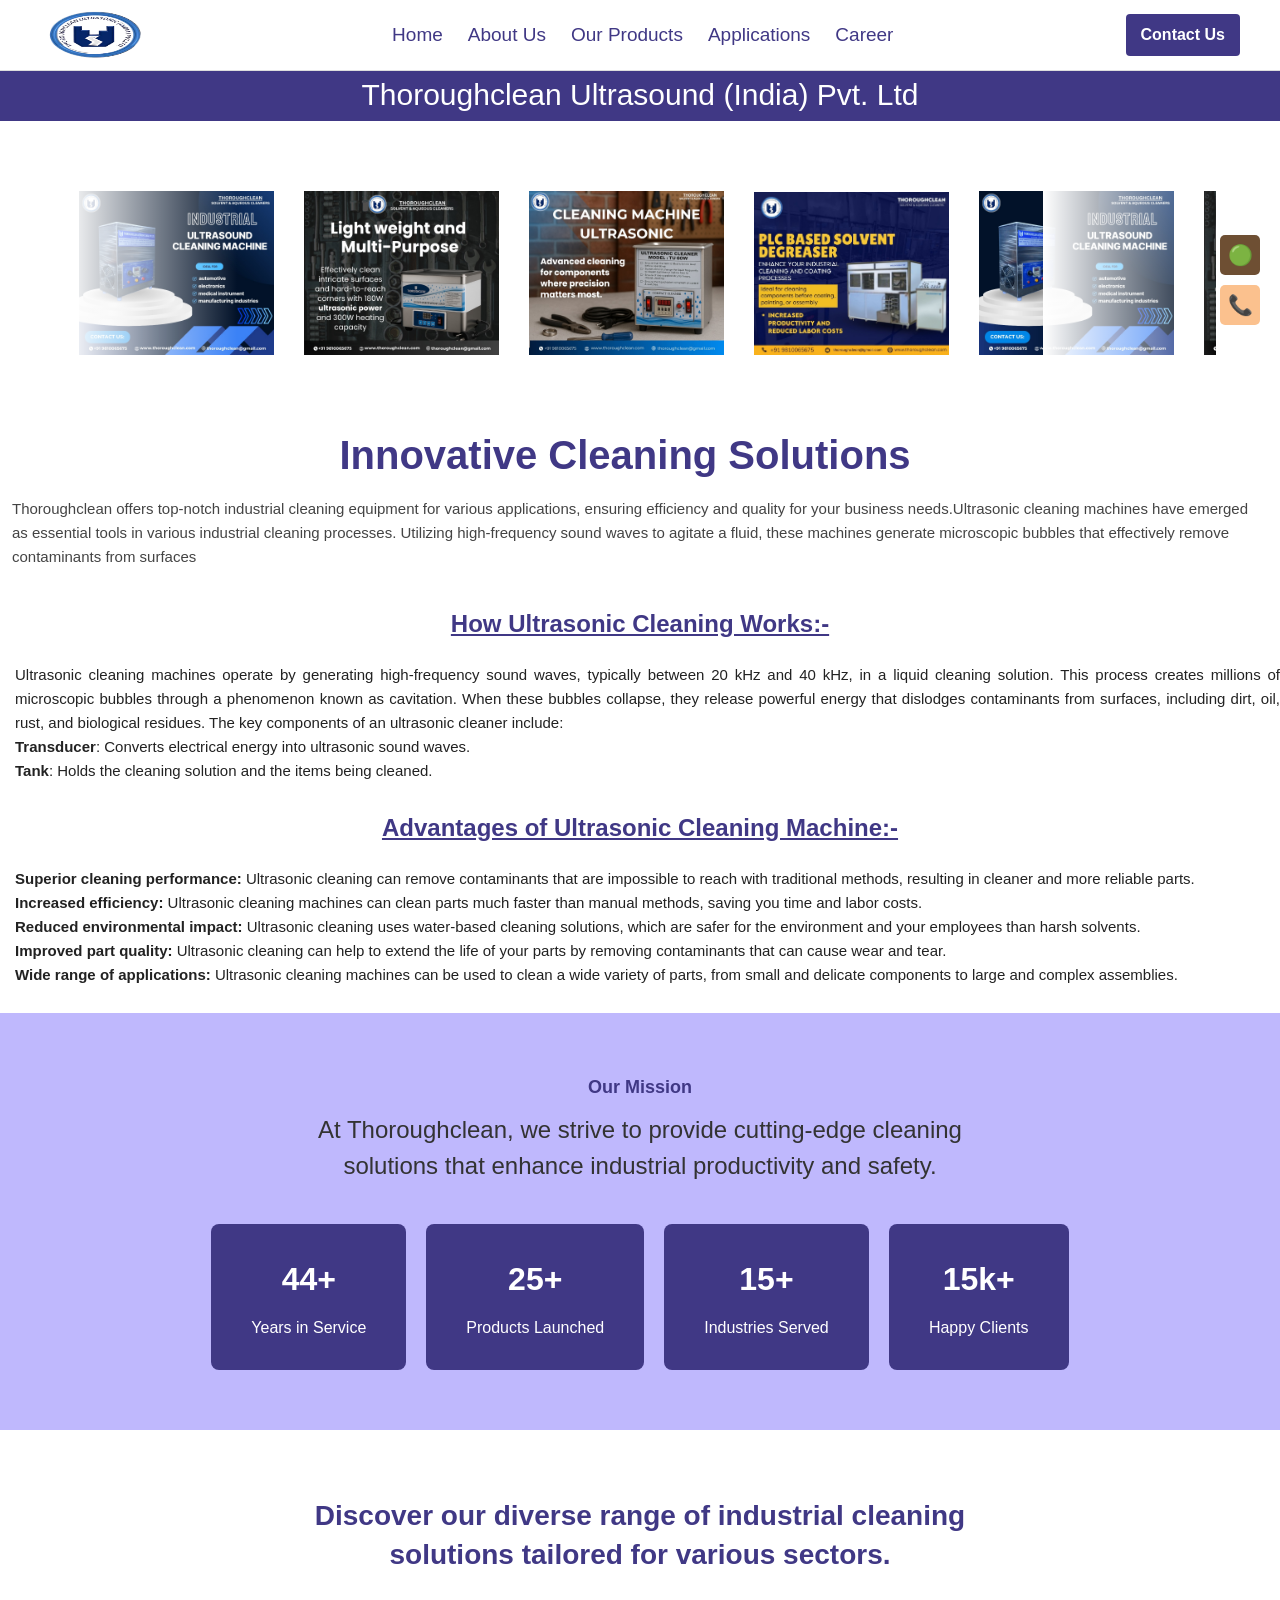
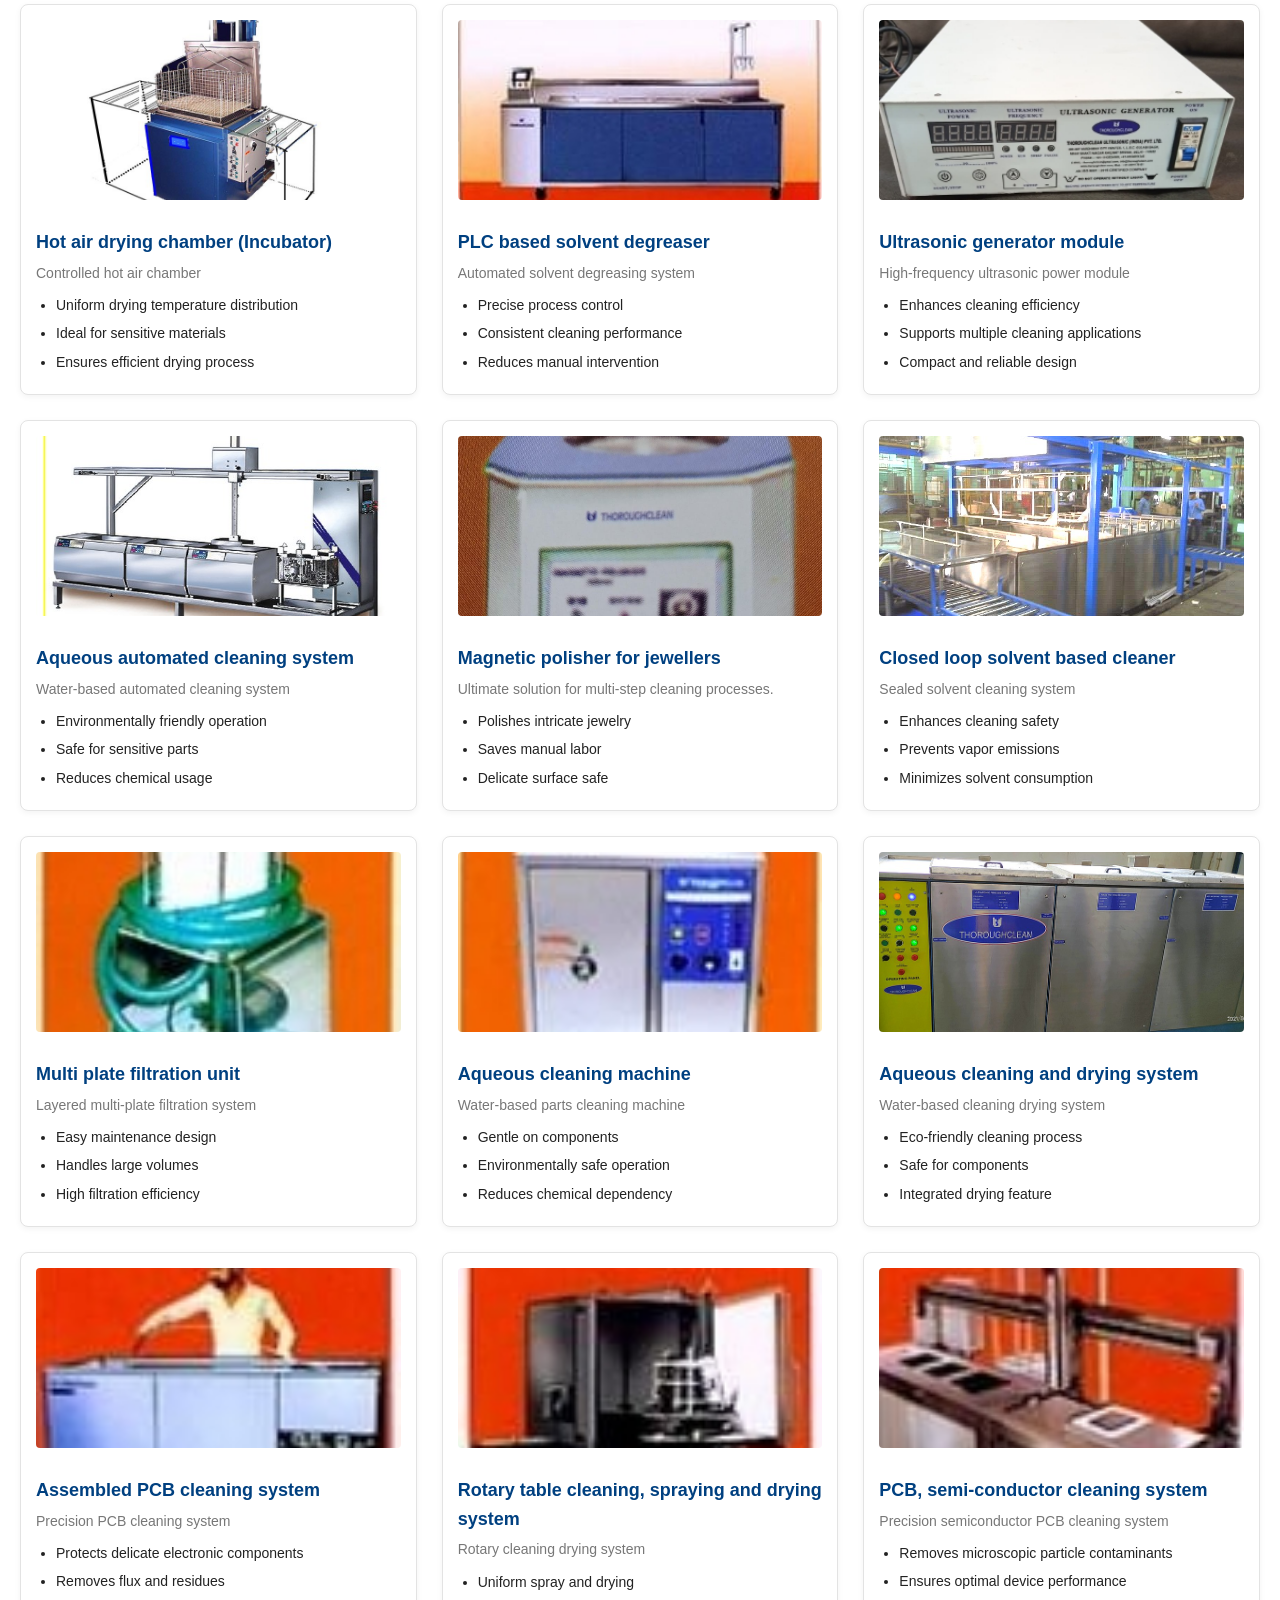
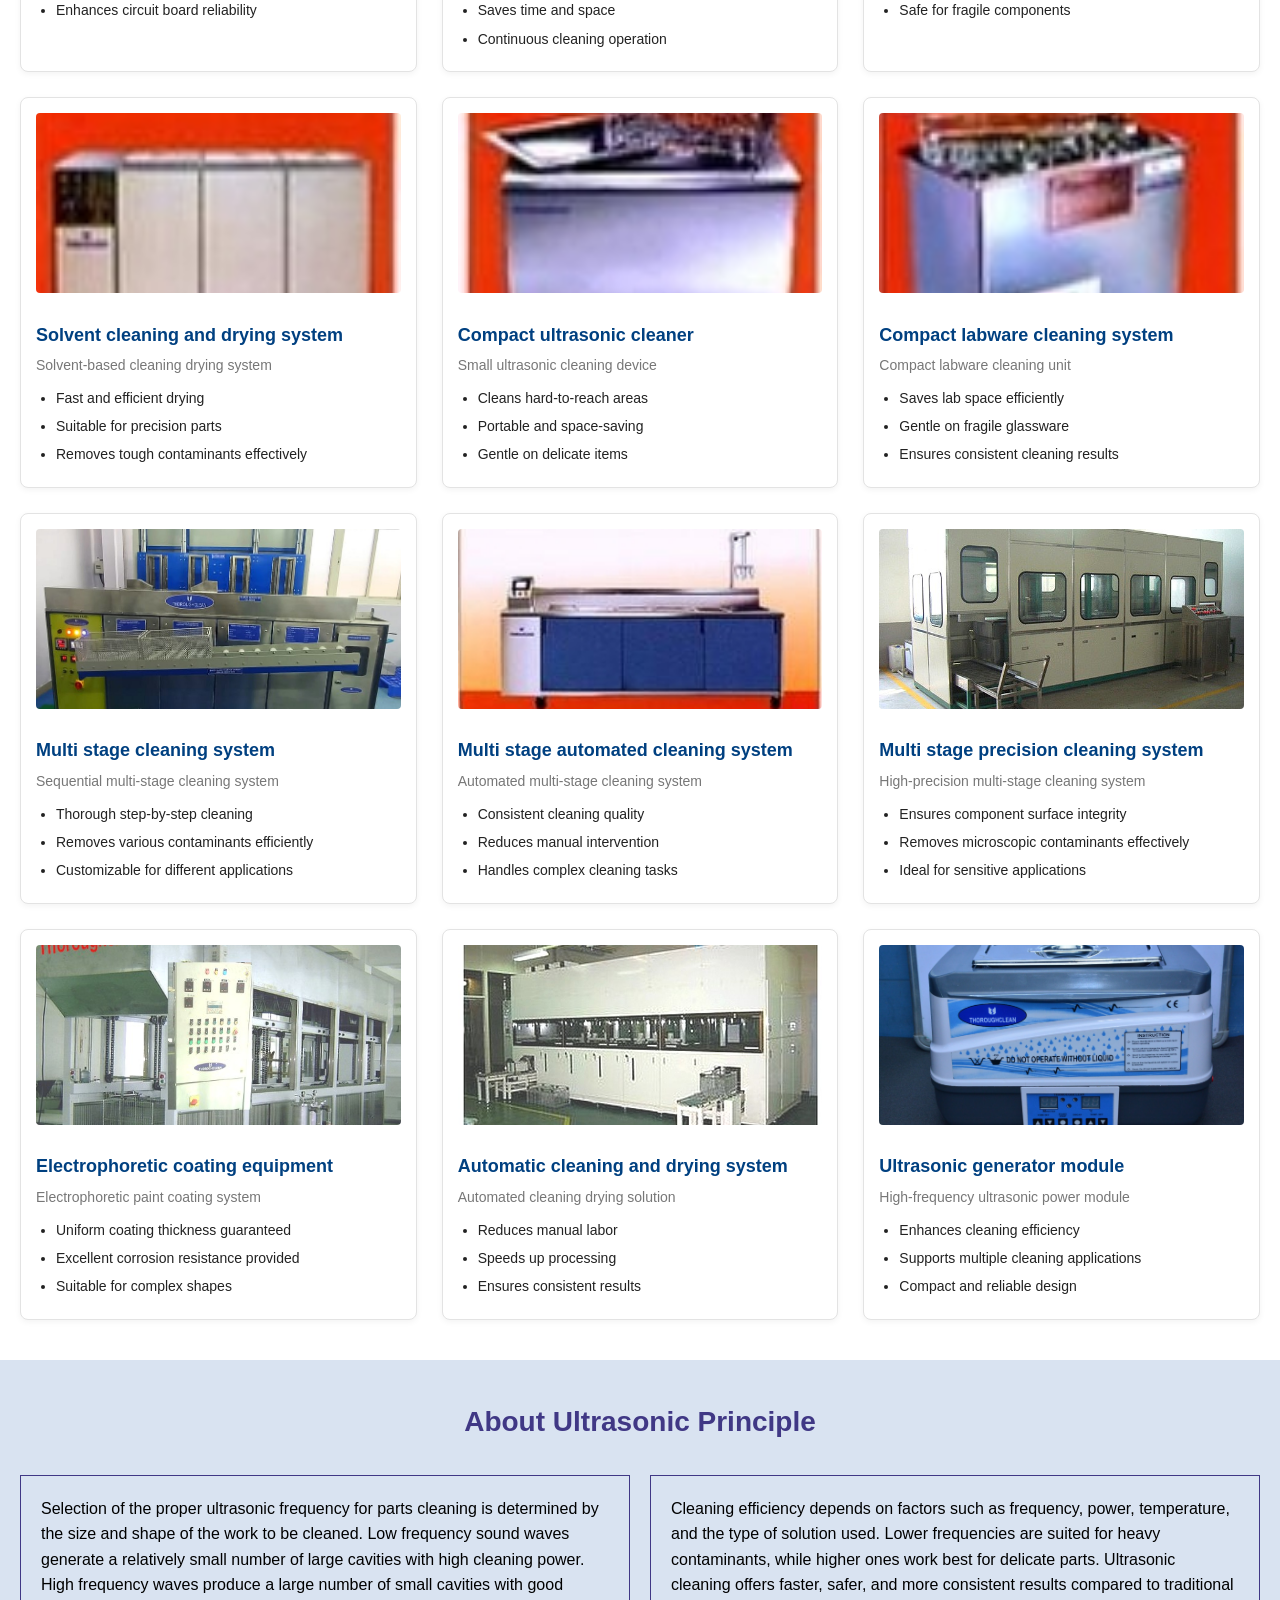
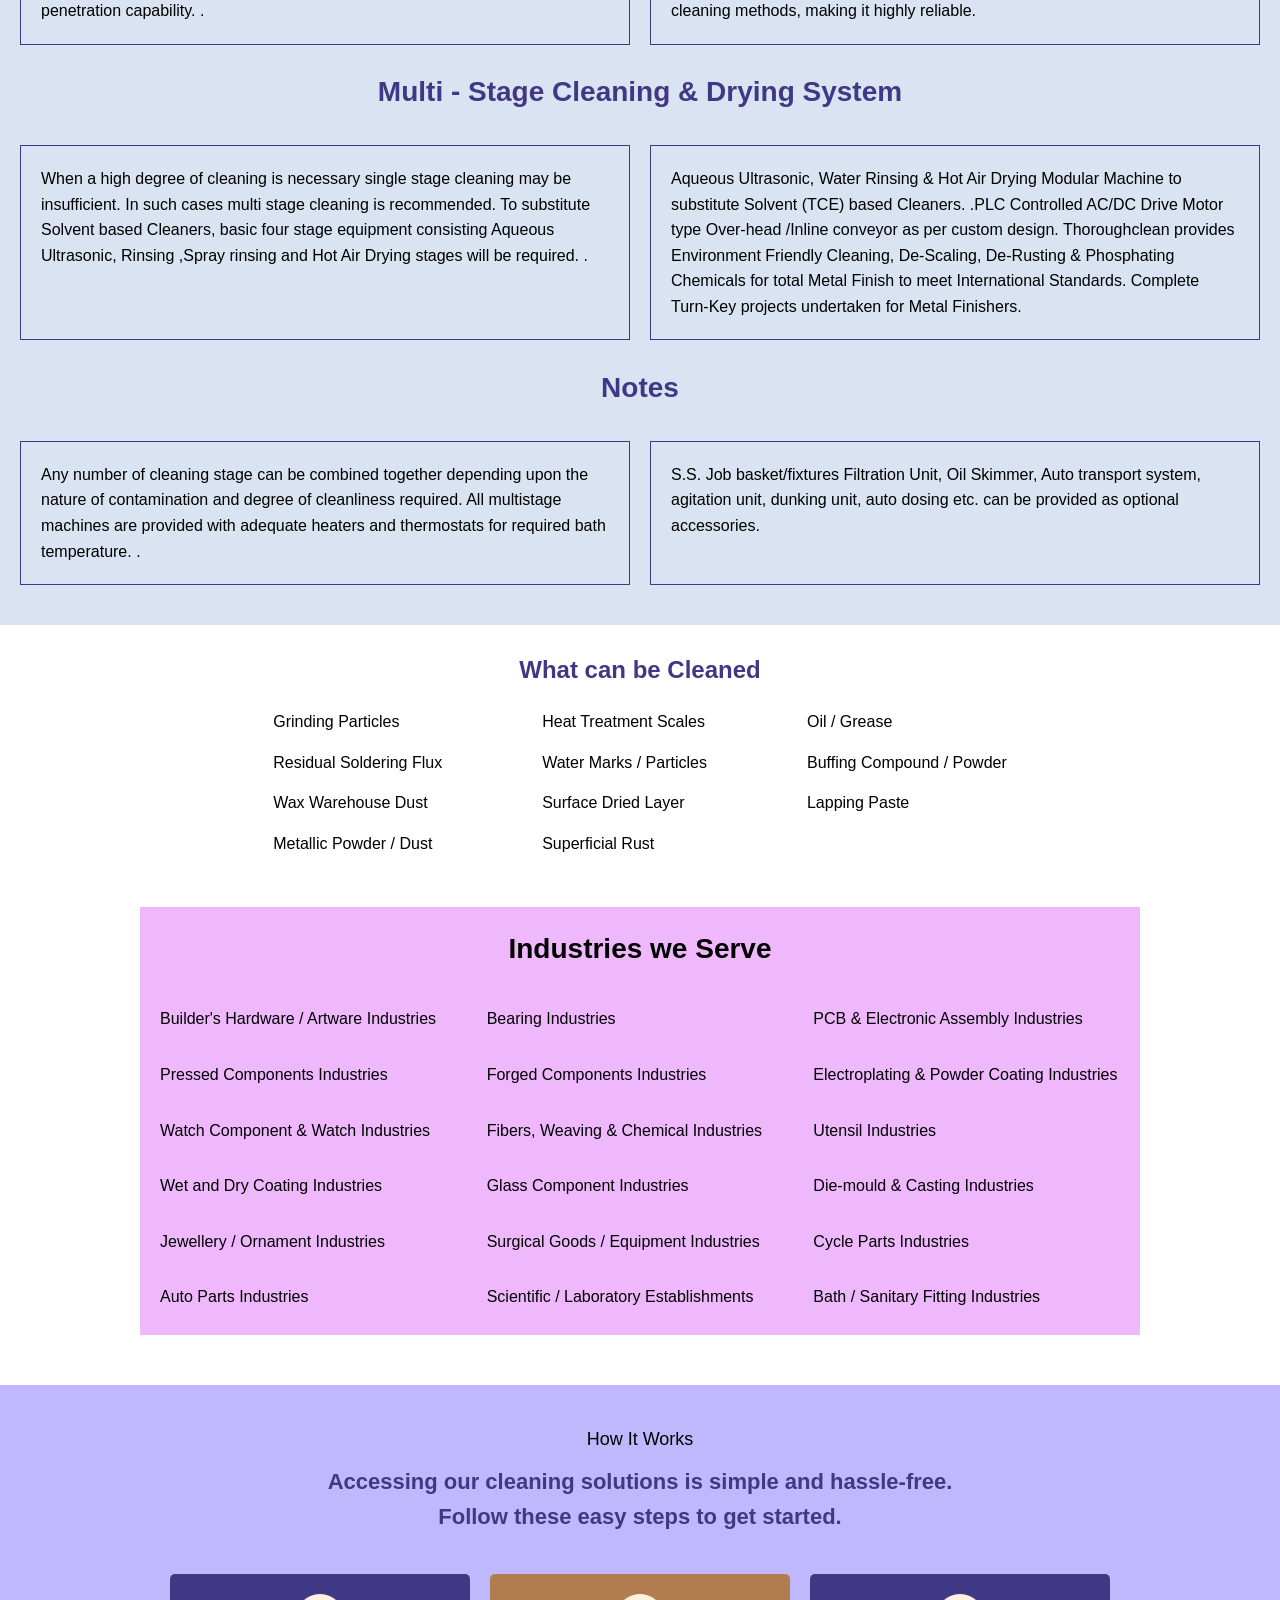
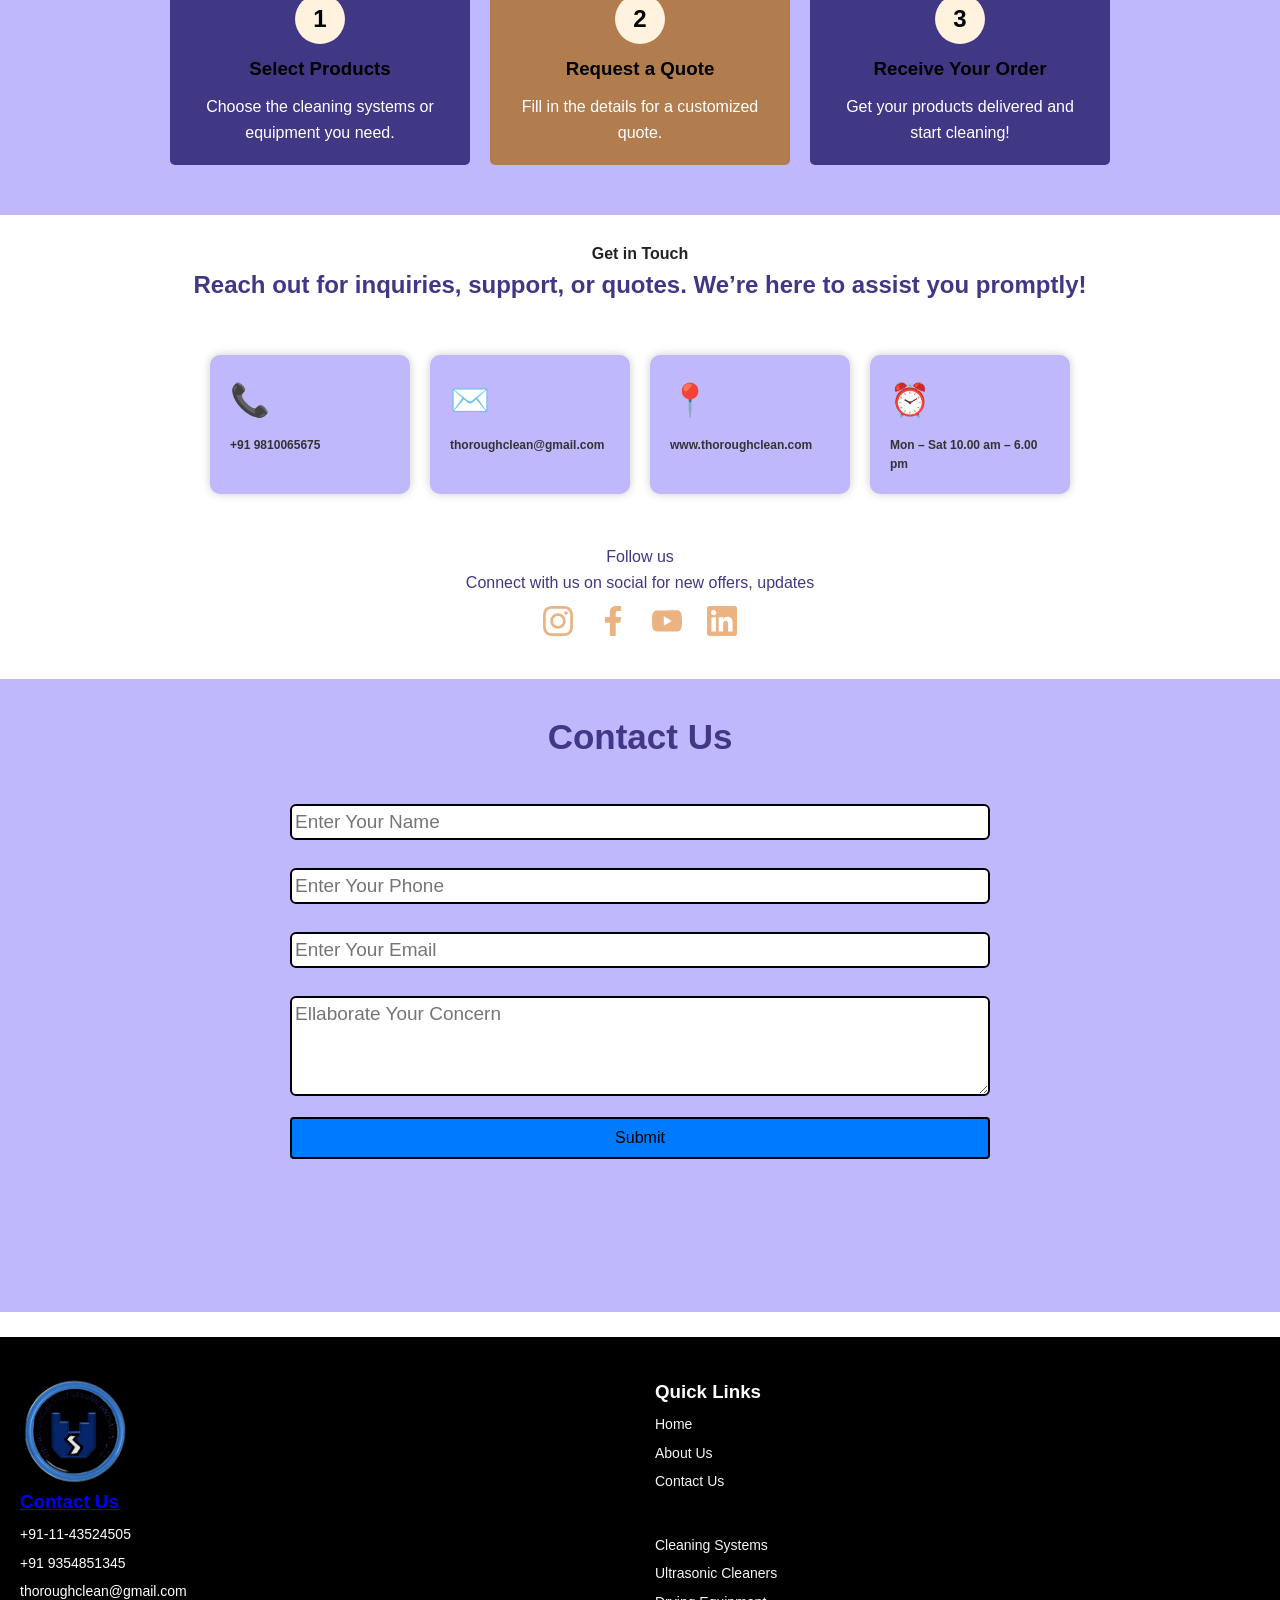
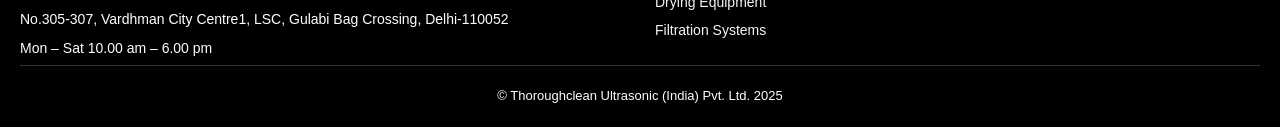
==== home.html @ 270944e0 "Add files via upload added new file" ====
<!DOCTYPE html>
<html lang="en">
<head>
  <meta charset="UTF-8">
  <meta name="viewport" content="width=device-width, initial-scale=1.0">
  <title>Thoroughclean Solutions</title>
  <link rel="stylesheet" href="style.css">
</head>
<body>


  <!-- Main Navigation -->
  <nav class="navbar">
    <div class="logo">
      <img src="iii.png"  alt="thoroughclean Logo"> <!-- Replace with actual logo path -->
     
    </div>
    
    
<ul class="nav-links">
  <li><a href="#"><a href="home.html">Home</a></a></li>
  <li><a href="#"><a href="about.html">About Us</a></a></li>
  <li><a href="#"><a href="product.html">Our Products</a></a></li>

  <li><a href="#"><a href="application.html">Applications</a></a></li>
  <li><a href="#"><a href="Careerr.html">Career</a></a></li>

</ul>

<a href="contact.html" class="contact-btn">Contact Us</a>
<div class="menu-toggle" id="menu-toggle">&#9776;</div>
</nav>


   <div class="firstHalf">
            <p class="text-big"><font-color="white">Thoroughclean Ultrasound (India) Pvt. Ltd</font-color></p>
            </div>
            <br>
            <br>
  <section class="hero">
    
    <div class="slider">
      <div class="slide-track">
        <div class="slide">
          <img src="post.jpeg">
        </div>
        <div class="slide">
          <img src="po.jpeg">
        </div>
        <div class="slide">
          <img src="poi.jpeg">
        </div>
        <div class="slide">
          <img src="sa.jpeg">
        </div>
         <div class="slide">
          <img src="post.jpeg">
        </div>
        <div class="slide">
          <img src="po.jpeg">
        </div>
        <div class="slide">
          <img src="poi.jpeg">
        </div>
        <div class="slide">
          <img src="sa.jpeg">
        </div>
         <div class="slide">
          <img src="post.jpeg">
        </div>
        <div class="slide">
          <img src="po.jpeg">
        </div>
        <div class="slide">
          <img src="poi.jpeg">
        </div>
        <div class="slide">
          <img src="sa.jpeg">
        </div>
         <div class="slide">
          <img src="post.jpeg">
        </div>
        <div class="slide">
          <img src="po.jpeg">
        </div>
        <div class="slide">
          <img src="poi.jpeg">
        </div>
        <div class="slide">
          <img src="sa.jpeg">
        </div>
        <div class="slide">
          <img src="post.jpeg">
        </div>
        <div class="slide">
          <img src="po.jpeg">
        </div>
        <div class="slide">
          <img src="poi.jpeg">
        </div>
        <div class="slide">
          <img src="sa.jpeg">
        </div>
      </div>
       <div class="slide">
          <img src="post.jpeg">
        </div>
        <div class="slide">
          <img src="po.jpeg">
        </div>
        <div class="slide">
          <img src="poi.jpeg">
        </div>
        <div class="slide">
          <img src="sa.jpeg">
        </div>

      
    </div>  
  
  
   
  </section>
  
 <div class="hero-text">
      <h1>Innovative Cleaning Solutions</h1>
      <p>
        Thoroughclean offers top-notch industrial cleaning equipment for various
        applications, ensuring efficiency and quality for your business needs.Ultrasonic cleaning machines have emerged as essential tools in various industrial cleaning processes. Utilizing high-frequency sound waves to agitate a fluid, these machines generate microscopic bubbles that effectively remove contaminants from surfaces
      </p>
    </div>
    
  <section class="background firstSection">
        <div class="box-main">
           
             
             <div class ="thirdHalf">
              <br>
                <h2 class="as"><U>How Ultrasonic Cleaning Works:-</U></h2>
                
                <p>Ultrasonic cleaning machines operate by generating high-frequency sound waves, typically between 20 kHz and 40 kHz, in a liquid cleaning solution. This process creates millions of microscopic bubbles through a phenomenon known as cavitation. When these bubbles collapse, they release powerful energy that dislodges contaminants from surfaces, including dirt, oil, rust, and biological residues. The key components of an ultrasonic cleaner include:
                    <br>
                <B>Transducer</B>: Converts electrical energy into ultrasonic sound waves.
                <br>
                <B>Tank</B>: Holds the cleaning solution and the items being cleaned.</p>
                <br>
                <h2 class="as"><U>Advantages of Ultrasonic Cleaning Machine:-</U></h2>
                
                <p><B>Superior cleaning performance:</B> Ultrasonic cleaning can remove contaminants that are impossible to reach with traditional methods, resulting in cleaner and more reliable parts.
                   <br>
<B>Increased efficiency:</B> Ultrasonic cleaning machines can clean parts much faster than manual methods, saving you time and labor costs.
<br>
<B>Reduced environmental impact:</B> Ultrasonic cleaning uses water-based cleaning solutions, which are safer for the environment and your employees than harsh solvents.
<br>
<B>Improved part quality:</B> Ultrasonic cleaning can help to extend the life of your parts by removing contaminants that can cause wear and tear.
<br>
<B>Wide range of applications:</B> Ultrasonic cleaning machines can be used to clean a wide variety of parts, from small and delicate components to large and complex assemblies.</p>
<br>
             </div>
        </div>
        
        <section class="mission-section">
        <h3 class="mission-title">Our Mission</h3>
        <p class="mission-text">
            At Thoroughclean, we strive to provide cutting-edge cleaning solutions that enhance industrial productivity and safety.
        </p>
        <div class="stats-container">
            <div class="stat-box">
                <h2 class="ad">44+</h2>
                <p>Years in Service</p>
            </div>
            <div class="stat-box">
                <h2 class="ad">25+</h2>
                <p>Products Launched</p>
            </div>
            <div class="stat-box">
                <h2 class="ad">15+</h2>
                <p>Industries Served</p>
            </div>
            <div class="stat-box">
                <h2 class="ad">15k+</h2>
                <p>Happy Clients</p>
            </div>
        </div>
    </section>
    <br>
        <section class="offerings">
    
    <h2>Discover our diverse range of industrial cleaning<br>solutions tailored for various sectors.</h2>

    <div class="grid">
      <!-- Each card -->
      <div class="card">
        <img src="mn.jpeg" alt="Hot air drying chamber">
        <h3>Hot air drying chamber (Incubator)</h3>
        <p>Controlled hot air chamber</p>
        <ul>
          <li>Uniform drying temperature distribution</li>
          <li>Ideal for sensitive materials</li>
          <li>Ensures efficient drying process</li>
        </ul>
      </div>

      <!-- Repeat for each card (You can duplicate this card structure and just change content) -->

      <div class="card">
        <img src="plcc.jpeg" alt="PLC based solvent degreaser">
        <h3>PLC based solvent degreaser</h3>
        <p>Automated solvent degreasing system</p>
        <ul>
          <li>Precise process control</li>
          <li>Consistent cleaning performance</li>
          <li>Reduces manual intervention</li>
        </ul>
      </div>
      <div class="card">
        <img src="genn.jpeg" alt="Hot air drying chamber">
        <h3>Ultrasonic generator module</h3>
        <p>High-frequency ultrasonic power module</p>
        <ul>
          <li>Enhances cleaning efficiency</li>
          <li>Supports multiple cleaning applications</li>
          <li>Compact and reliable design</li>
        </ul>
      </div>
      <div class="card">
        <img src="s.jpeg" alt="Hot air drying chamber">
        <h3>Aqueous automated cleaning system</h3>
        <p>Water-based automated cleaning system</p>
        <ul>
          <li>Environmentally friendly operation</li>
          <li>Safe for sensitive parts</li>
          <li>Reduces chemical usage</li>
        </ul>
      </div>
      <div class="card">
        <img src="jew.jpeg" alt="Hot air drying chamber">
        <h3>Magnetic polisher for jewellers</h3>
        <p>Ultimate solution for multi-step cleaning processes.</p>
        <ul>
          <li>Polishes intricate jewelry</li>
          <li>Saves manual labor</li>
          <li>Delicate surface safe</li>
        </ul>
      </div>
      
      <div class="card">
        <img src="e.jpeg" alt="Hot air drying chamber">
        <h3>Closed loop solvent based cleaner</h3>
        <p>Sealed solvent cleaning system</p>
        <ul>
          <li>Enhances cleaning safety</li>
          <li>Prevents vapor emissions</li>
          <li>Minimizes solvent consumption</li>
        </ul>
      </div>
      <div class="card">
        <img src="multi.jpeg" alt="Hot air drying chamber">
        <h3>Multi plate filtration unit</h3>
        <p>Layered multi-plate filtration system</p>
        <ul>
          <li>Easy maintenance design</li>
          <li>Handles large volumes</li>
          <li>High filtration efficiency</li>
        </ul>
      </div>
      <div class="card">
        <img src="aqeous.jpeg" alt="Hot air drying chamber">
        <h3>Aqueous cleaning machine</h3>
        <p>Water-based parts cleaning machine</p>
        <ul>
          <li>Gentle on components</li>
          <li>Environmentally safe operation</li>
          <li>Reduces chemical dependency</li>
        </ul>
      </div>
      <div class="card">
        <img src="x.jpeg" alt="Hot air drying chamber">
        <h3>Aqueous cleaning and drying system</h3>
        <p>Water-based cleaning drying system</p>
        <ul>
          <li>Eco-friendly cleaning process</li>
          <li>Safe for components</li>
          <li>Integrated drying feature</li>
        </ul>
      </div>
      <div class="card">
        <img src="asse.jpeg" alt="Hot air drying chamber">
        <h3>Assembled PCB cleaning system</h3>
        <p>Precision PCB cleaning system</p>
        <ul>
          <li>Protects delicate electronic components</li>
          <li>Removes flux and residues</li>
          <li>Enhances circuit board reliability</li>
        </ul>
      </div>
      <div class="card">
        <img src="rotary.jpeg" alt="Hot air drying chamber">
        <h3>Rotary table cleaning, spraying and drying system</h3>
        <p>Rotary cleaning drying system</p>
        <ul>
          <li>Uniform spray and drying</li>
          <li>Saves time and space</li>
          <li>Continuous cleaning operation</li>
        </ul>
      </div>
      <div class="card">
        <img src="pcbb.jpeg" alt="Hot air drying chamber">
        <h3>PCB, semi-conductor cleaning system</h3>
        <p>Precision semiconductor PCB cleaning system</p>
        <ul>
          <li>Removes microscopic particle contaminants</li>
          <li>Ensures optimal device performance</li>
          <li>Safe for fragile components</li>
        </ul>
      </div>
      <div class="card">
        <img src="solvent.jpeg" alt="Hot air drying chamber">
        <h3>Solvent cleaning and drying system</h3>
        <p>Solvent-based cleaning drying system</p>
        <ul>
          <li>Fast and efficient drying</li>
          <li>Suitable for precision parts</li>
          <li>Removes tough contaminants effectively</li>
        </ul>
      </div>
       <div class="card">
        <img src="com.jpeg" alt="Hot air drying chamber">
        <h3>Compact ultrasonic cleaner</h3>
        <p>Small ultrasonic cleaning device</p>
        <ul>
          <li>Cleans hard-to-reach areas</li>
          <li>Portable and space-saving</li>
          <li>Gentle on delicate items</li>
        </ul>
      </div>
      <div class="card">
        <img src="lab.jpeg" alt="Hot air drying chamber">
        <h3>Compact labware cleaning system</h3>
        <p>Compact labware cleaning unit</p>
        <ul>
          <li>Saves lab space efficiently</li>
          <li>Gentle on fragile glassware</li>
          <li>Ensures consistent cleaning results</li>
        </ul>
      </div>
      <div class="card">
        <img src="mk.jpeg" alt="Hot air drying chamber">
        <h3>Multi stage cleaning system</h3>
        <p>Sequential multi-stage cleaning system</p>
        <ul>
          <li>Thorough step-by-step cleaning</li>
          <li>Removes various contaminants efficiently</li>
          <li>Customizable for different applications</li>
        </ul>
      </div>
      <div class="card">
        <img src="plcc.jpeg" alt="Hot air drying chamber">
        <h3>Multi stage automated cleaning system</h3>
        <p>Automated multi-stage cleaning system</p>
        <ul>
          <li>Consistent cleaning quality</li>
          <li>Reduces manual intervention</li>
          <li>Handles complex cleaning tasks</li>
        </ul>
      </div>
      <div class="card">
        <img src="1.jpeg" alt="Hot air drying chamber">
        <h3>Multi stage precision cleaning system</h3>
        <p>High-precision multi-stage cleaning system</p>
        <ul>
          <li>Ensures component surface integrity</li>
          <li>Removes microscopic contaminants effectively</li>
          <li>Ideal for sensitive applications</li>
        </ul>
      </div>
      <div class="card">
        <img src="2.jpeg" alt="Hot air drying chamber">
        <h3>Electrophoretic coating equipment</h3>
        <p>Electrophoretic paint coating system</p>
        <ul>
          <li>Uniform coating thickness guaranteed</li>
          <li>Excellent corrosion resistance provided</li>
          <li>Suitable for complex shapes</li>
        </ul>
      </div>
      <div class="card">
        <img src="3.jpeg" alt="Hot air drying chamber">
        <h3>Automatic cleaning and drying system</h3>
        <p>Automated cleaning drying solution</p>
        <ul>
          <li>Reduces manual labor</li>
          <li>Speeds up processing</li>
          <li>Ensures consistent results</li>
        </ul>
      </div>
       <div class="card">
        <img src="ert.jpeg" alt="Hot air drying chamber">
        <h3>Ultrasonic generator module</h3>
        <p>High-frequency ultrasonic power module</p>
        <ul>
          <li>Enhances cleaning efficiency</li>
          <li>Supports multiple cleaning applications</li>
          <li>Compact and reliable design</li>
        </ul>
      </div>
      <!-- Continue adding cards here for each item as shown in your image -->
      <!-- You can also use loops with frameworks like React, Vue, or use templating in Django or PHP -->

    </div>
  </section>
  
   <section class="content">
    <h1>About Ultrasonic Principle</h1>
    <div class="content-boxes">
      <div class="box">
        <p>Selection of the proper ultrasonic frequency for parts cleaning is determined by the size and shape of the work to be cleaned. Low frequency sound waves generate a relatively small number of large cavities with high cleaning power. High frequency waves produce a large number of small cavities with good penetration capability.
 
.</p>
      </div>
      <div class="box">
        <p>Cleaning efficiency depends on factors such as frequency, power, temperature, and the type of solution used. Lower frequencies are suited for heavy contaminants, while higher ones work best for delicate parts. Ultrasonic cleaning offers faster, safer, and more consistent results compared to traditional cleaning methods, making it highly reliable.</p>
      </div>
    </div>
    <br>
    
    <h1>Multi - Stage Cleaning & Drying System</h1>
    <div class="content-boxes">
      <div class="box">
        <p>When a high degree of cleaning is necessary single stage cleaning may be insufficient. In such cases multi stage cleaning is recommended. To substitute Solvent based Cleaners, basic four stage equipment consisting Aqueous Ultrasonic, Rinsing ,Spray rinsing and Hot Air Drying stages will be required.
.</p>
      </div>
      <div class="box">
        <p>Aqueous Ultrasonic, Water Rinsing & Hot Air Drying Modular Machine to substitute Solvent (TCE) based Cleaners. .PLC Controlled AC/DC Drive Motor type Over-head /Inline conveyor as per custom design. Thoroughclean provides Environment Friendly Cleaning, De-Scaling, De-Rusting & Phosphating Chemicals for total Metal Finish to meet International Standards. Complete Turn-Key projects undertaken for Metal Finishers.

</p>
      </div>
    </div>
    <br>
    
    <h1>Notes</h1>
    <div class="content-boxes">
      <div class="box">
        <p>Any number of cleaning stage can be combined together depending upon the nature of contamination and degree of cleanliness required. All multistage machines are provided with adequate heaters and thermostats for required bath temperature. 
.</p>
      </div>
      <div class="box">
        <p>S.S. Job basket/fixtures Filtration Unit, Oil Skimmer, Auto transport system, agitation unit, dunking unit, auto dosing etc. can be provided as optional accessories.
 


</p>
      </div>
    </div>
  </section>
  


 

 <div class="floating-buttons">
    <button class="whatsapp" onclick="openWhatsApp()">🟢</button>
    <button class="call" onclick="makeCall()">📞</button>
  </div>

  <br>  
  <h2>What can be Cleaned</h2>

  <div class="container">
    <div class="column">
      <span>Grinding Particles</span>
      <span>Residual Soldering Flux</span>
      <span>Wax Warehouse Dust</span>
      <span>Metallic Powder / Dust</span>
    </div>
    <div class="column">
      <span>Heat Treatment Scales</span>
      <span>Water Marks / Particles</span>
      <span>Surface Dried Layer</span>
      <span>Superficial Rust</span>
    </div>
    <div class="column">
      <span>Oil / Grease</span>
      <span>Buffing Compound / Powder</span>
      <span>Lapping Paste</span>
    </div>
  </div>
  
  <section class="industries-section">
    <h2 class="oo">Industries we Serve</h2>
    <div class="industry-list">
      <p>Builder's Hardware / Artware Industries</p>
      <p>Bearing Industries</p>
      <p>PCB & Electronic Assembly Industries</p>
      <p>Pressed Components Industries</p>
      <p>Forged Components Industries</p>
      <p>Electroplating & Powder Coating Industries</p>
      <p>Watch Component & Watch Industries</p>
      <p>Fibers, Weaving & Chemical Industries</p>
      <p>Utensil Industries</p>
      <p>Wet and Dry Coating Industries</p>
      <p>Glass Component Industries</p>
      <p>Die-mould & Casting Industries</p>
      <p>Jewellery / Ornament Industries</p>
      <p>Surgical Goods / Equipment Industries</p>
      <p>Cycle Parts Industries</p>
      <p>Auto Parts Industries</p>
      <p>Scientific / Laboratory Establishments</p>
      <p>Bath / Sanitary Fitting Industries</p>
    </div>
  </section>
  
  <section class="how-it-works">
    <div class="how-it-works-header">
      <h4>How It Works</h4>
      <h2>Accessing our cleaning solutions is simple and hassle-free. Follow these easy steps to get started.</h2>
    </div>
    <div class="steps-container">
      <div class="step">
        <div class="step-number">1</div>
        <h3>Select Products</h3>
        <p>Choose the cleaning systems or equipment you need.</p>
      </div>
      <div class="step">
        <div class="step-number">2</div>
        <h3>Request a Quote</h3>
        <p>Fill in the details for a customized quote.</p>
      </div>
      <div class="step">
        <div class="step-number">3</div>
        <h3>Receive Your Order</h3>
        <p>Get your products delivered and start cleaning!</p>
      </div>
    </div>
  </section>
<br>
  
  <section class="contact-section">
    <h4><align="center">Get in Touch</align></h4>
    <h2>Reach out for inquiries, support, or quotes. We’re here to assist you promptly!</h2>

    <div class="contact-cards">
      <div class="contact-card">
        <span>📞</span>
        <p>+91 9810065675</p>
      </div>
      <div class="contact-card">
        <span>✉️</span>
        <p><font-size="5">thoroughclean@gmail.com</font-size></p>
      </div>
      <div class="contact-card">
        <span>📍</span>
        <p><font-size="5">www.thoroughclean.com</font-size></p>
      </div>
      <div class="contact-card">
        <span>⏰</span>
        <p>Mon – Sat 10.00 am – 6.00 pm</p>
      </div>
    </div>

    

    <div class="social">
      <p>Follow us</p>
      <p>Connect with us on social for new offers, updates</p>
      <div class="social-icons">
        <a href="#instagram"><img src="instagram.svg" alt="Instagram"></a>
        <a href="#facebook"><a href="https://www.facebook.com/share/16foyRDP97/?mibextid=wwXIfr"><img src="facebook.svg" alt="Facebook"></a></a>
        <a href="#youtube"><a href="https://www.youtube.com/@ThoroughcleanUltrasonic"><img src="youtube.svg" alt="YouTube"></a></a>
        <a href="#linkedin"><a href="https://www.linkedin.com/company/thoroughclean-ultrasonic-india-pvt-ltd/"><img src="linked.svg" alt="LinkedIn"></a></a>
      </div>
    </div>

  </section>
  <br>
  
  <section>
    <form action="https://formsubmit.co/thoroughclean@gmail.com" method="POST">
        <div class="contact">
            <h1 class="text-center">Contact Us</h1>
            <div class="form">
                <input class="form-input" type="text" name="Name" id="Name" placeholder="Enter Your Name">
                <input class="form-input" type="text" name="phone" id="phone" placeholder="Enter Your Phone">
                <input class="form-input" type="email" name="email" id="email" placeholder="Enter Your Email">
                
                    <textarea class="form-input" name="text" id="text" cols="30" rows="10" placeholder="Ellaborate Your Concern"></textarea>
                <button class="btn btn-dark">Submit</button>
            </div>
            
        </div>
        </form>
        </section>
       <br>
        <footer class="footer r">
  <div class="footer-container">
    <div class="footer-left">
      <img src="iii.png" alt="Thoroughclean Logo" class="logooo" />
      <div class="contact-info">
        <h3><a href ="contact.html">Contact Us</a></h3>
        <p><i class="fas fa-phone"></i> +91-11-43524505</p>
        <p><i class="fas fa-mobile-alt"></i> +91 9354851345</p>
        <p><i class="fas fa-envelope"></i> thoroughclean@gmail.com</p>
        <p><i class="fas fa-map-marker-alt"></i> No.305-307, Vardhman City Centre1, LSC, Gulabi Bag Crossing, Delhi-110052</p>
        <p><i class="fas fa-clock"></i> Mon – Sat 10.00 am – 6.00 pm</p>
      </div>
      
    </div>

    <div class="footer-right">
      <div class="quick-links">
        <h3>Quick Links</h3>
        <ul>
          <li><a href="#">Home</a></li>
          <li><a href="#"><a href="about.html">About Us</a></a></li>
          <li><a href="#"><a href="contact.html">Contact Us</a></a></li>
        </ul>
      </div>
      <div class="quick-links">
        <h4>&nbsp;</h4>
        <ul>
          <li><a href="#">Cleaning Systems</a></li>
          <li><a href="#">Ultrasonic Cleaners</a></li>
          <li><a href="#">Drying Equipment</a></li>
          <li><a href="#">Filtration Systems</a></li>
        </ul>
      </div>
    </div>
  </div>
  <div class="footer-bottom">
    <p>© Thoroughclean Ultrasonic (India) Pvt. Ltd. 2025</p>
  </div>
</footer>



  <script src="script.js"></script>
</body>
</html>
---- style.css ----
* {
  margin: 0;
  padding: 0;
  box-sizing: border-box;
  scroll-behavior: smooth;
}

body {
  font-family: 'Arial', sans-serif;
  line-height: 1.6;
}

.navbar {
  position: fixed;
  top: 0;
  width: 100%;
  background-color: white;
  color: #403885;
  display: flex;
  justify-content: space-between;
  align-items: center;
  padding: 15px 30px;
  z-index: 1000;
}
.logo{
    width: 150px;
}
.navbar .logo {
  display: flex;
  align-items: center;
}

.navbar .logo img {
  width: 100px;
  margin-right: 10px;
}

.navbar nav ul {
  display: flex;
  list-style: none;
  gap: 20px;
}

.navbar nav a {
  color: #403885;
  font: Bell MT;
  text-decoration: none;
  font-weight: 500;
}

.contact-btn {
  background-color: #f5af88;
  color: #000;
  padding: 10px 20px;
  border: none;
  border-radius: 20px;
  cursor: pointer;
  font-weight: bold;
  transition: background 0.3s;
}

.contact-btn:hover {
  background-color: #e08e64;
}

.hero {
  justify-content: space-between;
  align-items: center;
  margin-top: 1px;
  background-color: white;
}

.hero-text {
  flex: 1;
  padding-right: 30px;
  
}

.hero-text h1 {
  font-size: 40px;
  margin-bottom: 10px;
  text-align: center;
  color: #403885;
}

.hero-text p {
  font-size: 15px;
  margin-bottom: 10px;
  color: #444;
  margin-left: 12px;
}

.hero-image img {
  display:inline;
  padding: 1pxpx;
  width: 1340px;
  height: 400px;
  border-radius: 10px;
  transition: 0.3s;
  position: absolute;
  

}
.mission-section {
    text-align: center;
    padding: 60px 20px;
    background-color: #bfb8fd;
}

.mission-title {
    color: #403885 ;
    font-size: 18px;
    margin-bottom: 10px;
}

.mission-text {
    font-size: 24px;
    max-width: 700px;
    margin: 0 auto 40px auto;
    line-height: 1.5;
    color: #333;
}

.stats-container {
    display: flex;
    justify-content: center;
    flex-wrap: wrap;
    gap: 20px;
}

.stat-box {
    background-color: #403885;
    padding: 30px 40px;
    border-radius: 8px;
    min-width: 180px;
}

.stat-box h2 {
    color: white;
    font-size: 32px;
    margin-bottom: 10px;
}

.stat-box p {
    font-size: 16px;
    color: white;
}
.offerings {
  padding: 40px 20px;
  max-width: 1300px;
  margin: auto;
  background-color:  white;
}

.offerings h4 {
  color: #d38b00;
  font-size: 16px;
  margin-bottom: 10px;
}

.offerings h2 {
  font-size: 28px;
  margin-bottom: 30px;
  line-height: 1.4;
}

.grid {
  display: grid;
  grid-template-columns: repeat(auto-fill, minmax(300px, 1fr));
  gap: 25px;
}

.card {
  background-color: #fff;
  border: 1px solid #e3e3e3;
  border-radius: 8px;
  padding: 15px;
  box-shadow: 0 2px 6px rgba(0,0,0,0.05);
  transition: transform 0.2s;
}

.card:hover {
  transform: translateY(-5px);
}

.card img {
  width: 100%;
  height: 180px;
  object-fit: cover;
  border-radius: 4px;
  margin-bottom: 10px;
}

.card h3 {
  font-size: 18px;
  margin: 10px 0 5px;
  color: #004080;
}

.card p {
  font-size: 14px;
  color: #777;
  margin-bottom: 10px;
}

.card ul {
  padding-left: 20px;
  font-size: 14px;
}

.card ul li {
  margin-bottom: 6px;
  list-style: disc;
}
body {
  margin: 0;
  font-family: Arial, sans-serif;
  background-color: #fff;
  color: #222;
}

/* Navbar */
.navbar {
  display: flex;
  align-items: center;
  justify-content: space-between;
  background-color: white;
  color: 403885;
  padding: 10px 20px;
  position: sticky;
}

.logo {
  display: flex;
  align-items: center;
}

.logo img {
  height: 60px;
  width: 50px;
  margin-right: 10px;
}

.nav-links {
  list-style: none;
  display: flex;
  gap:20px;
}

.nav-links a {
  text-decoration: none;
  color: #403885;
  font-weight: 500;
  font: Bell MT;
  font-size: 19px;
}

.contact-btn {
  background-color: #403885;
  border: none;
  border-radius: 25px;
  padding: 10px 20px;
  cursor: pointer;
  color: white;
  font-weight: bold;
}

  


/* Content Section */
.content {
  padding: 40px 20px;
  background-color:#d9e3f1;
}

.content h1 {
  font-size: 28px;
  margin-bottom: 30px;
}

.content-boxes {
  display: flex;
  flex-wrap: wrap;
  gap: 20px;
}
.content h1{
  text-align: center;
  color:#403885 ;
}
.content p{
  color:black;
}

.box {

  padding: 20px;
  border: 1px solid #403885 ;
  flex: 1;
  min-width: 300px;
}

/* Floating Buttons */
.floating-buttons {
  position: fixed;
  right: 20px;
  bottom: 20px;
  display: flex;
  flex-direction: column;
  gap: 10px;
}

.floating-buttons a {
  background-color: #f5c49b;
  color: #222;
  padding: 10px 14px;
  border-radius: 10px;
  text-decoration: none;
  font-size: 20px;
}
h2 {
      text-align: center;
      margin-bottom: 10px;
      color: #403885;
    }

    .container {
      background-color: white;
      display: flex;
      justify-content: center;
      gap: 100px;
      flex-wrap: wrap;
    }

    .column {
      display: flex;
      color:black;
      flex-direction: column;
      gap: 15px;
    }

    .column span {
      font-size: 16px;
    }

    /* Floating buttons */
    .floating-buttons {
      position: fixed;
      right: 20px;
      top: 50%;
      transform: translateY(-50%);
      display: flex;
      flex-direction: column;
      gap: 10px;
      z-index: 100;
    }

    .floating-buttons button {
      width: 40px;
      height: 40px;
      border: none;
      border-radius: 5px;
      cursor: pointer;
      font-size: 20px;
      display: flex;
      align-items: center;
      justify-content: center;
    }

    .whatsapp {
      background-color: #6e4f33; /* brown tone */
      color: white;
    }

    .call {
      background-color: #fbc18e; /* peach tone */
      color: black;
    }
    .industries-section {
      max-width: 1000px;
      margin: 50px auto;
      padding: 20px;
      text-align: center;
      background-color: #efb8fd;
    }
    .oo{
      color:black
    }

    .industries-section h2 {
      font-size: 28px;
      margin-bottom: 30px;
    }

    .industry-list {
      display: grid;
      grid-template-columns: repeat(auto-fit, minmax(250px, 1fr));
      gap: 20px;
      text-align: left;
    }

    .industry-list p {
      color:black;
      margin: 5px 0;
    }
    .how-it-works {
  padding: 40px 20px;
  text-align: center;
  background-color: #bfb8fd;
}

.how-it-works-header h4 {
  margin: 0;
  font-weight: 400;
  font-size: 18px;
  color:black;
}

.how-it-works-header h2 {


  margin: 10px auto 30px;
  max-width: 700px;
  font-size: 22px;
  font-weight: 600;
}

.steps-container {
  display: flex;
  justify-content: center;
  flex-wrap: wrap;
}

.step {
  flex: 1;
  min-width: 200px;
  max-width: 300px;
  background-color: #403885;
  padding: 20px;
  margin: 10px;
  border-radius: 5px;
  color: #000;
  transition: transform 0.3s ease;
}
.step p{
  color: white;
}

.step:nth-child(2) {
  background-color: #b17c4e;
}

.step:nth-child(3) {
  background-color:#403885 ;
}

.step:hover {
  transform: translateY(-5px);
}

.step-number {
  background-color: #fff3e0;
  color: #000;
  font-size: 24px;
  font-weight: bold;
  width: 50px;
  height: 50px;
  margin: 0 auto 10px;
  border-radius: 50%;
  display: flex;
  align-items: center;
  justify-content: center;
}

.step h3 {
  margin-bottom: 10px;
}
.reviews-section {
  padding: 60px 20px;
  text-align: center;
}

.reviews-section h2 {
  color: #d89b73;
  margin-bottom: 10px;
}

.subtitle {
  font-size: 1.2rem;
  margin-bottom: 40px;
  max-width: 800px;
  margin-left: auto;
  margin-right: auto;
}

.reviews-grid {
  display: grid;
  grid-template-columns: repeat(auto-fit, minmax(240px, 1fr));
  gap: 20px;
  padding: 0 20px;
}

.review-card {
  background-color: #f9f9f9;
  border-radius: 10px;
  padding: 20px;
  box-shadow: 0 4px 10px rgba(0,0,0,0.1);
  text-align: center;
}

.avatar {
  width: 60px;
  height: 60px;
  border-radius: 50%;
  object-fit: cover;
  margin-bottom: 10px;
}


.contact-cards {
  display: flex;
  flex-wrap: wrap;
  justify-content: center;
  margin: 40px 0;
}
.contact section{
  background-color:#bfb8fd ;
}
.contact-card {
  background:#bfb8fd;
  font-size: 12px;
  color: #333;
  width: 200px;
  margin: 10px;
  padding: 20px;
  border-radius: 10px;
  font-weight: bold;
  box-shadow: 0 0 10px rgba(0,0,0,0.2);
}

.contact-card span {
  font-size: 2rem;
  display: block;
  margin-bottom: 10px;
}
.social {
  text-align: center;
  margin-top: 30px;
  color:#403885;
}

.social-icons img {
  width: 30px;
  margin: 10px;
}
.contact{
    background-color:  #bfb8fd;
    height: 633px;
}
.text-center{
    text-align: center;
    padding-top: 30px;
    font-family: 'Ubuntu', sans-serif;
    font-size: 35px;
    text-decoration-color: none;
    color:#403885;


}
.form{
    max-width: 700px;
    margin: 25px auto;
}
.form-input{
    margin: 14px 0;
    padding: 5px 3px;
    width: 100%;
    font-size: 19px;
    border: 2px solid black;
    border-radius: 6px;
    font-family: 'Segoe UI', Tahoma, Geneva, Verdana, sans-serif;

}
.btn-dark{
    color: black;
    border: 2px solid black;
    border-radius: 4px;
}
.footer {
  background-color: black;
  color:white;
  padding: 40px 20px 20px;
}

.footer-container {
  display: flex;
  flex-wrap: wrap;
  justify-content: space-between;
  gap: 30px;
}

.footer-left,
.footer-right {
  flex: 1 1 300px;
}
.ii{
  color: white;
}

.logo {
  width: 120px;
 
}

.contact-info h3{
  color: rgb(250, 213, 4);
}
.quick-links h4 {
  margin-bottom: 10px;
  font-weight: bold;
}

.contact-info p,
.quick-links ul li {
  margin: 6px 0;
  font-size: 14px;
}

.quick-links ul {
  list-style: none;
  padding: 0;
}

.quick-links ul li a {
  text-decoration: none;
  color: whitesmoke;
  transition: color 0.3s ease;
}

.quick-links ul li a:hover {
  color:rgb(238, 9, 219);
}

.social-iconss a {
  color:#403885;
  margin-right: 1px;
  font-size: 10px;
  transition: color 0.3s;
 

}
.social-iconss tt{
  height: 11px;
  width: 48px;
}
.social-iconss a:hover {
  color: black;
}

.footer-bottom {
  text-align: center;
  padding-top: 20px;
  border-top: 1px solid #333;
  font-size: 13px;
  color:white;
}
.logooo{
    width: 110px;
    align-items: center;
    justify-content: center;
    text-align: center;
    border: black;
    border-radius: 5px;
    display: flex;
}

.firstHalf{
    background-color: #403885;
    padding: 10pxpx;
    width: 100%;
    height: 50px;
    justify-content: center;
    align-items: center;
    text-align: center;
    text-decoration-color: none;
    color:white;
    font-size: 30px;
    font-style: calc(Tahoma);
}
@media (max-width:768px){
  .firstHalf {
     font-size: 18px;
}
}
.Half{
    background-color: white;
    margin: 10pxpx;
    width: 1500px;
    height: 30px;

    text-decoration-color: none;
    color:#403885;
    font-size: 30px;
    text-align: center;
}
.secondHalf{
    padding: 40px;
    display: flex;
    justify-content: center;
    
    
}
.secRight{
    margin-bottom: 10pxpx;
    padding: 10pxpx;
    justify-content: flex-end;
    justify-items: flex-end;
    text-align: end;
}

.thirdHalf{
    padding:10pxpx;
    
    text-align: justify;
}
.thirdHalf p{
  font-size: 15px;
  margin-left: 15px;
}
.as{
  color:#403885
}
h4{
  align-items: center;
  justify-content: center;
  text-align: center;
}
.j{
  align-items: center;
  justify-content: center;
  text-align: center;
}
.about{
   align-items: center;
  justify-content: center;
  text-align: center;
  color: #403885;
}
.ico{
  display: flex;
    grid-template-columns: repeat(auto-fit, minmax(120px, 1fr));
    gap: 1.5em;
    margin: 2em 0;
    text-align: center;
    justify-content: space-evenly;
}
.ico img{
   width: 40px;
    height: 40px;
    margin-bottom: 0.5em;
}

.s{
  text-align: center;
  color: blue;
}
.top-bar {
  background-color: #fff;
  padding: 8px 40px;
  display: flex;
  justify-content: space-between;
  font-size: 14px;
  color: #333;
}

.left-contact i,
.right-icons i {
  margin-right: 8px;
  color: #f57c00;
}

.right-icons i {
  margin-left: 10px;
  color: #333;
  cursor: pointer;
}

.right-icons i:hover {
  color: #f57c00;
}

/* Navbar */
.main-navbar {
  background-color: #1a1a1a;
  display: flex;
  align-items: center;
  padding: 15px 40px;
}

.logo img {
  height: 45px;
  margin-right: 40px;
}

.nav-menu {
  list-style: none;
  display: flex;
  gap: 25px;
  flex-wrap: wrap;
}

.nav-menu li {
  position: relative;
}

.nav-menu li a {
  text-decoration: none;
  color: #fff;
  font-size: 14px;
  font-weight: 500;
  transition: color 0.3s ease;
  padding: 10px;
  display: inline-block;
}

.nav-menu li a:hover {
  color: #f57c00;
}

.nav-menu li a.highlight {
  color: #f57c00;
}

.flag-icon {
  width: 20px;
  height: 14px;
  margin-left: 5px;
  vertical-align: middle;
}

/* Dropdown Menu */
.dropdown-menu {
  display: none;
  position: absolute;
  top: 40px;
  left: 0;
  background-color: #333;
  min-width: 180px;
  border-radius: 4px;
  z-index: 1000;
}

.dropdown-menu li {
  display: block;
}

.dropdown-menu li a {
  padding: 10px 15px;
  display: block;
  color: white;
}

.dropdown-menu li a:hover {
  background-color: #444;
}

/* Active dropdown */
.nav-menu li.show .dropdown-menu {
  display: block;
}
.navbar {
  display: flex;
  align-items: center;
  justify-content: space-between;
  padding: 10px 40px;
  background-color: white;
  border-bottom: 1px solid #ddd;
}

.logo {
  display: flex;
  flex-direction: column;
  align-items: flex-start;
  border: 1px;
  border-radius: 5px;
  border-color: #403885;
}

.logo img {
  height: 50px;
  width: 30px;
}

.subtitle {
  font-size: 10px;
  font-weight: bold;
  margin: 0;
  color:  #403885;
}

.nav-links {
  list-style: none;
  display: flex;
  gap: 25px;
  margin: 0;
  padding: 0;
}

.nav-links li a {
  text-decoration: none;
  color: #403885;
  font-weight: 500;
  transition: color 0.3s ease;
}

.nav-links li a:hover {
   background-color: #efb8fd;
}

.contact-btn {
  background-color: #403885;
  color: white;
  padding: 8px 15px;
  text-decoration: none;
  border-radius: 4px;
  font-weight: bold;
  transition: background-color 0.3s ease;
}

.contact-btn:hover {
  background-color: rgb(238, 9, 219);
}
.nav-menuu{
  color: black;
 font-size: 30px;
  cursor: pointer;
  display: none;
}
 .menu-toggle {
   display: none;
   color: #2e2e8f;
 }
@media (max-width: 768px) {
  .nav-links {
    flex-direction: column;
    position: absolute;
    top: 60px;
    right: 0;
    background-color: #fff;
    width: 200px;
    padding: 10px 0;
    display: none;
    box-shadow: 0 4px 8px rgba(0, 0, 0, 0.1);
  }

  .nav-links.active {
    display: flex;
  }

  .menu-toggle {
    display: block;
    color: #2e2e8f;
  }
}
.slider{
  height: 250px;
  margin: auto;
  position: relative;
  width: 90%;
  display: grid;
  place-items: center;
  overflow: hidden;

}
.slide-track{
  display: flex;
  width: calc(250px * 18);
  animation: scroll 40s linear infinite;
}
.slide-track:hover{
  animation-play-state: paused;
}
@keyframes scroll {
  0%{
    transform: translateX(0);
  }
  100%{
    transform: translateX(calc(-250px * 9));
  }
}
.slide{
  height: 200px;
  width: 250px;
  display: flex;
  align-items: center;
  padding: 15px;
  perspective: 100px;
}
img{
  width: 100%;
  transition: transform 1s;

}
img:hover{
  transform: translateZ(20px);
}
.slider::before,
.slider::after{
  background: linear-gradient(to right, rgba(255,255,255,1) 0%,
  rgba(255,255,255,0)100%);
  content: '';
  height: 100%;
  position: absolute;
  width: 15%;
  z-index: 2;

}
.slider::before{
  left: 0;
  top: 0;
}
.slider::after{
  right: 0;
  top: 0;
  transform: rotateZ('180deg');
}
.pp{
  font-size: 15px;
  margin-left: 12px;
}
.ccc{
  font-size: 15px;
  margin-left: 12px;
  
}
.ooo {
  background-color: #003366;
  color: white;
  font-size: 25px;
  padding: 3px;
  text-align: center;
}

.team-containerr {
  display: flex;
  justify-content: center;
  flex-wrap: wrap;
  gap: 20px;
  padding: 40px 20px;
}

.ccard {
  background-color: white;
  border-radius: 8px;
  box-shadow: 0 4px 8px rgba(0,0,0,0.1);
  width: 300px;
  text-align: center;
  padding: 20px;
}

.ccard img {
  width: 100%;
  height: auto;
  border-radius: 8px;
}

.ccard h2 {
  margin-top: 15px;
  font-size: 22px;
}

.ccard .title {
  font-size: 18px;
  color: #555;
  margin: 10px 0;
}
.main-wrapper {
      max-width: 960px;
      margin: 20px auto;
      padding: 20px;
      background-color: #ffffff;
      box-shadow: 0 0 10px rgba(0,0,0,0.05);
    }

    .primary-title, .secondary-title {
      color: #003366;
      text-align: center;
    }

    .emphasis-text {
      color: green;
      font-weight: bold;
    }

    .illustration-img {
      display: block;
      margin: 20px auto;
      max-width: 100%;
    }
    .important-note {
      font-style: italic;
      color: #444;
      background-color: #fdfdfd;
      border-left: 4px solid #007BFF;
      padding: 10px;
      margin-top: 20px;
    }

    ul.cleaning-benefits {
      padding-left: 20px;
      margin: 10px 0;
    }

    ul.cleaning-benefits li {
      margin-bottom: 5px;
    }
     .contact-container {
      background: white;
      margin: auto;
      padding: 30px;
      border-radius: 10px;
      box-shadow: 0 0 15px rgba(0, 0, 0, 0.1);
      width: 400px;
    }

    h2 {
      text-align: center;
      margin-bottom: 20px;
    }

    input, textarea {
      width: 100%;
      padding: 10px;
      margin-bottom: 15px;
      border: 1px solid #ccc;
      border-radius: 5px;
      font-size: 14px;
    }

    textarea {
      resize: vertical;
      height: 100px;
    }

    .captcha-box {
      display: flex;
      align-items: center;
      margin-bottom: 10px;
    }

    .captcha-text {
      background: #f0f0f0;
      font-weight: bold;
      font-size: 20px;
      padding: 10px 20px;
      border: 1px solid #ccc;
      letter-spacing: 3px;
      margin-right: 10px;
    }

    button {
      width: 100%;
      padding: 10px;
      background: #007bff;
      color: white;
      border: none;
      border-radius: 5px;
      cursor: pointer;
      font-size: 16px;
    }

    button:hover {
      background: #0056b3;
    }

    .message {
      text-align: center;
      margin-top: 10px;
      font-weight: bold;
    }
    .imh{
      height: 200px;
      width: 1300px;
    }
    .custom-image {
            width: 1343px;
            height: 300px;
            background-image: url('tyr.jpeg');
            background-size: cover;
            background-position: center;
            background-repeat: no-repeat;
    }
    @media(max-width:768){
      .custom-image {
          width: 700px;
          height: 200px;
          background-image: url('tyr.jpeg');
          background-size: cover;
          background-position: center;
          background-repeat: no-repeat;
        }
    }
    .map-section {
      display: flex;
      justify-content: space-between;
      align-items: center;
      padding: 60px;
      max-width: 1200px;
      margin: auto;
      background-color: #cce4fc;
    }

    .info-box {
      flex: 1;
      padding-right: 40px;
    }

    .info-box h1 {
      font-size: 32px;
      margin-bottom: 20px;
    }

    .info-box p {
      font-size: 16px;
      line-height: 1.6;
    }

    .india-map-wrapper {
      flex: 1;
      position: relative;
    }

    .india-map-wrapper img {
      width: 100%;
      height: 250px;
      border-radius: 5px;
    }

    .map-location {
      position: absolute;
      width: 200px;
      color: white;
    }

    .map-location::before {
      content: '';
      width: 14px;
      height: 14px;
      background: orange;
      border-radius: 50%;
      position: absolute;
      left: -8px;
      top: 6px;
      box-shadow: 0 0 5px rgba(0, 0, 0, 0.3);
    }

    .location-line {
      border-left: 2px dotted orange;
      height: 60px;
      margin-left: 5px;
      margin-bottom: 8px;
    }

    .location-delhi {
      top: 20%;
      left: 45%;
    }

    .location-mumbai {
      top: 43%;
      left: 41%;
    }
     .custom-imagee {
            width: 1344px;
            height: 340px;
            background-image: url('vvvv.jpeg');
            background-size: cover;
            background-position: center;
            background-repeat: no-repeat;
    }
    .career-section {
      padding: 15px 9px;
      max-width: 1200px;
      margin: auto;
      text-align: center;
    }

    .career-section h1 {
      font-size: 40px;
      margin-bottom: 10px;
      color:  #403885;
    }

    .career-section p {
      font-size: 18px;
      color: #555;
      margin-bottom: 40px;
    }

    .job-card {
      background: #fff;
      box-shadow: 0 8px 20px rgba(0, 0, 0, 0.08);
      border-radius: 10px;
      margin-bottom: 20px;
      text-align: left;
      transition: 0.3s;
      cursor: pointer;
      overflow: hidden;
    }

    .job-header {
      padding: 20px;
      display: flex;
      justify-content: space-between;
      align-items: center;
    }

    .job-header h3 {
      margin: 0;
      font-size: 22px;
    }

    .toggle-btn {
      font-size: 24px;
      color: #007bff;
      transition: transform 0.3s;
    }

    .job-description {
      padding: 0 20px;
      max-height: 0;
      overflow: hidden;
      transition: max-height 0.5s ease;
      font-size: 16px;
      color: #444;
    }

    .job-card.active .job-description {
      padding: 20px;
      max-height: 600px;
    }

    .job-card.active .toggle-btn {
      transform: rotate(45deg);
    }

    .apply-btn {
      margin-top: 40px;
      padding: 14px 28px;
      font-size: 16px;
      background: linear-gradient(135deg, #007bff, #00c6ff);
      color: #fff;
      border: none;
      border-radius: 50px;
      cursor: pointer;
      box-shadow: 0 4px 15px rgba(0, 123, 255, 0.3);
      transition: background 0.3s;
    }

    .apply-btn:hover {
      background: linear-gradient(135deg, #0056b3, #0099cc);
    }

    @media (max-width: 768px) {
      .career-section h1 {
        font-size: 32px;
      }

      .job-header h3 {
        font-size: 18px;
      }

      .job-description {
        font-size: 15px;
      }
    }
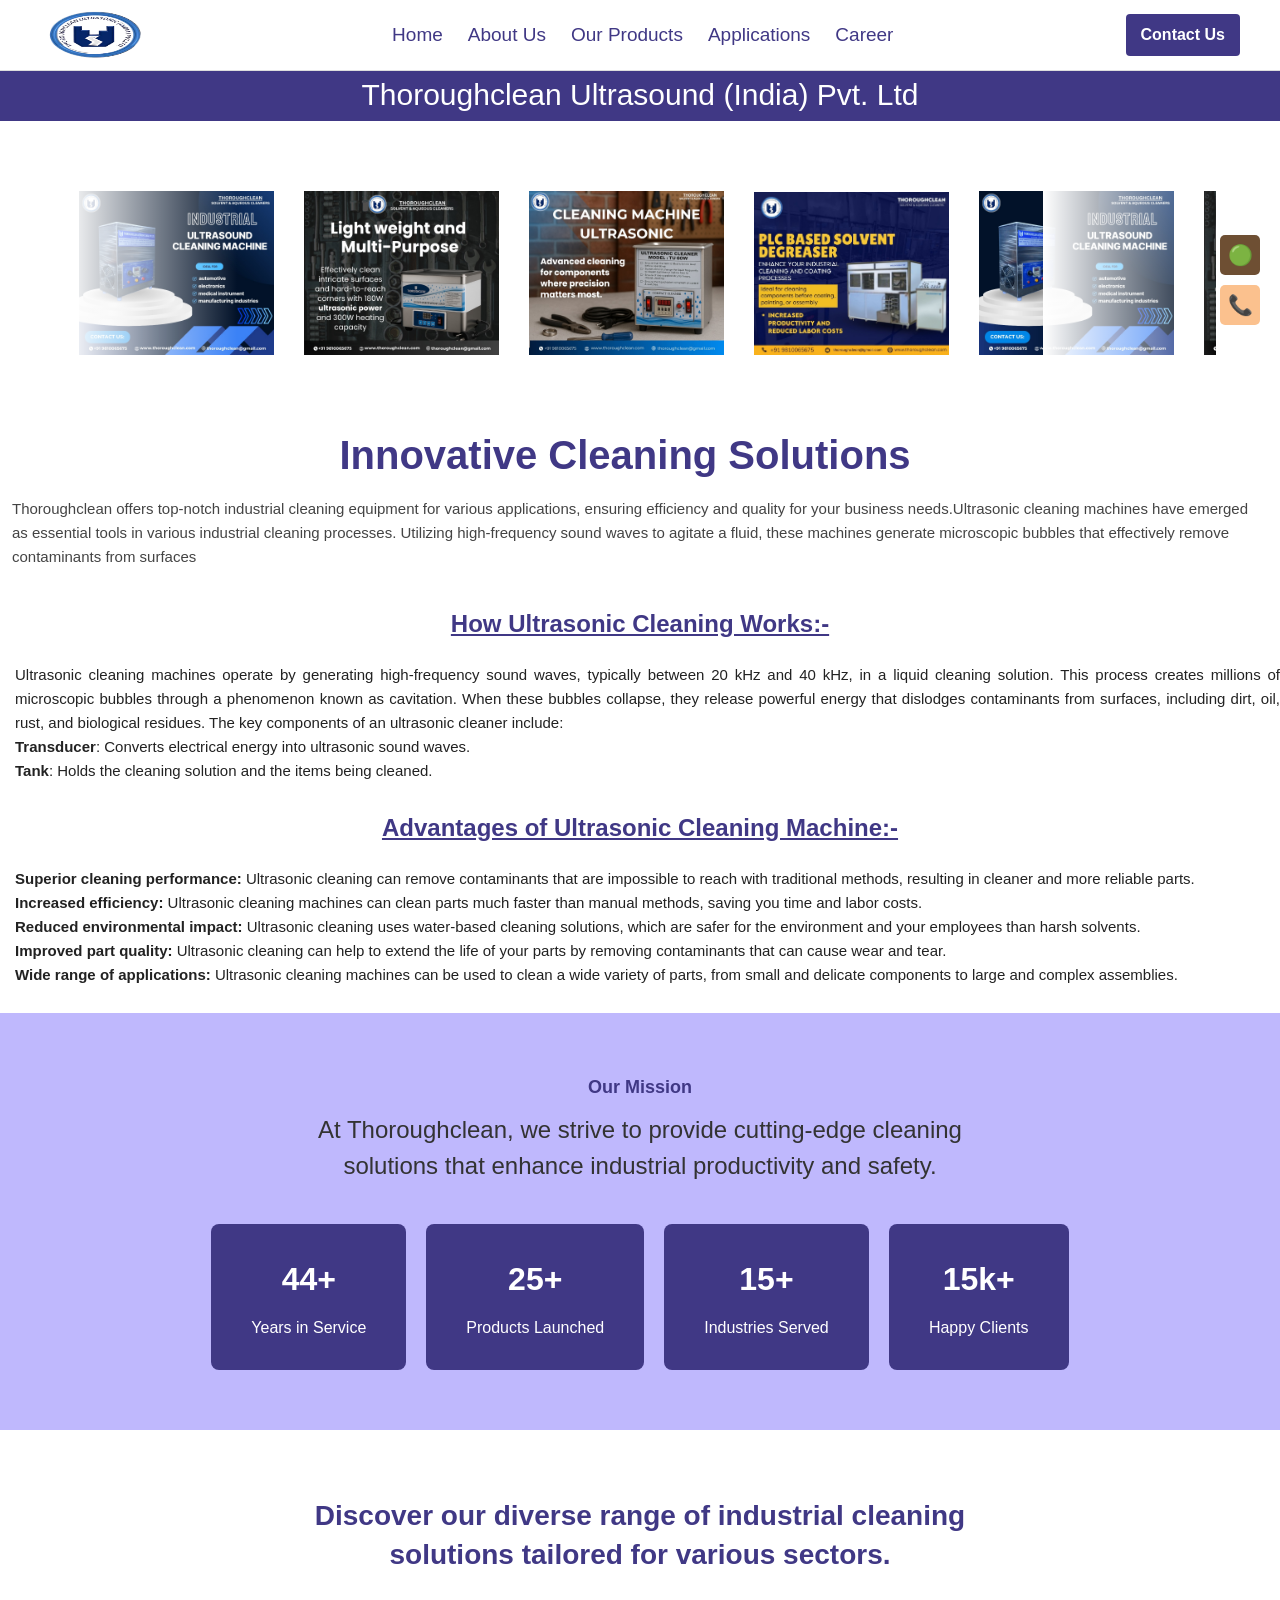
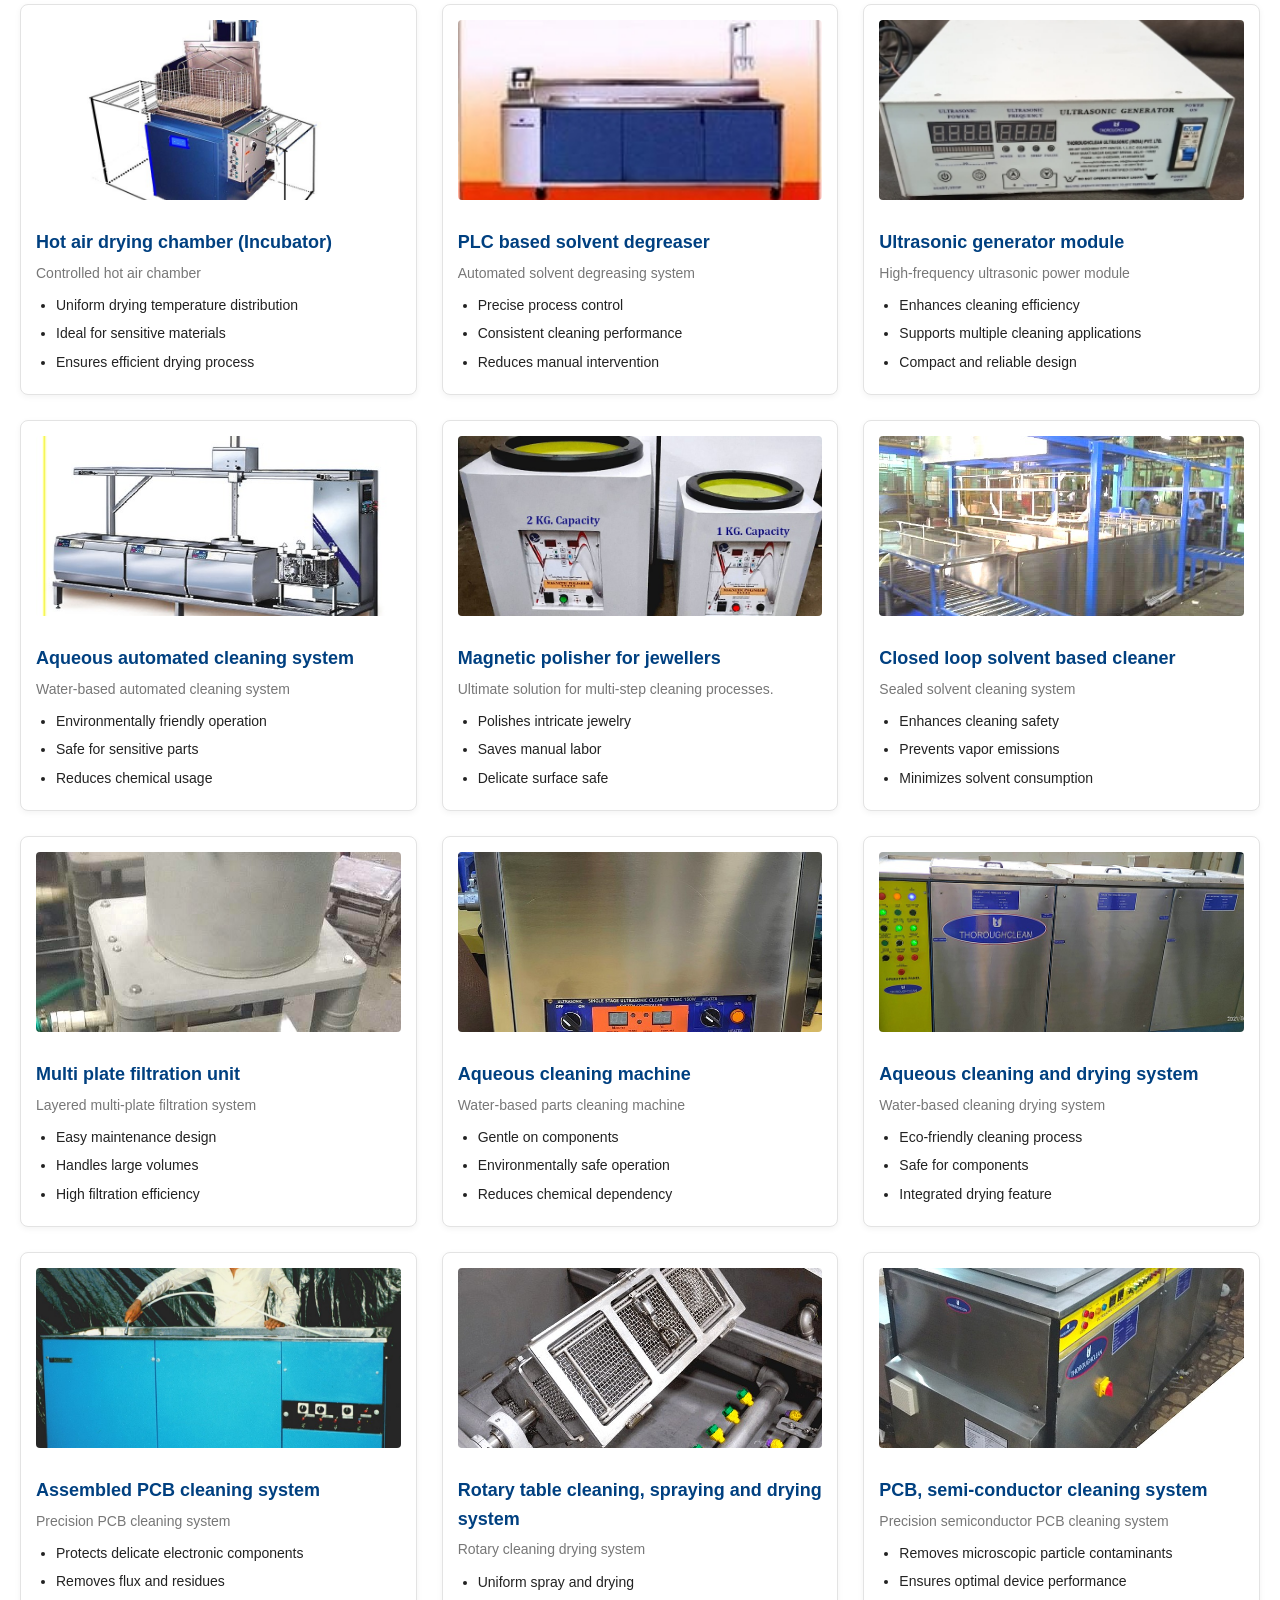
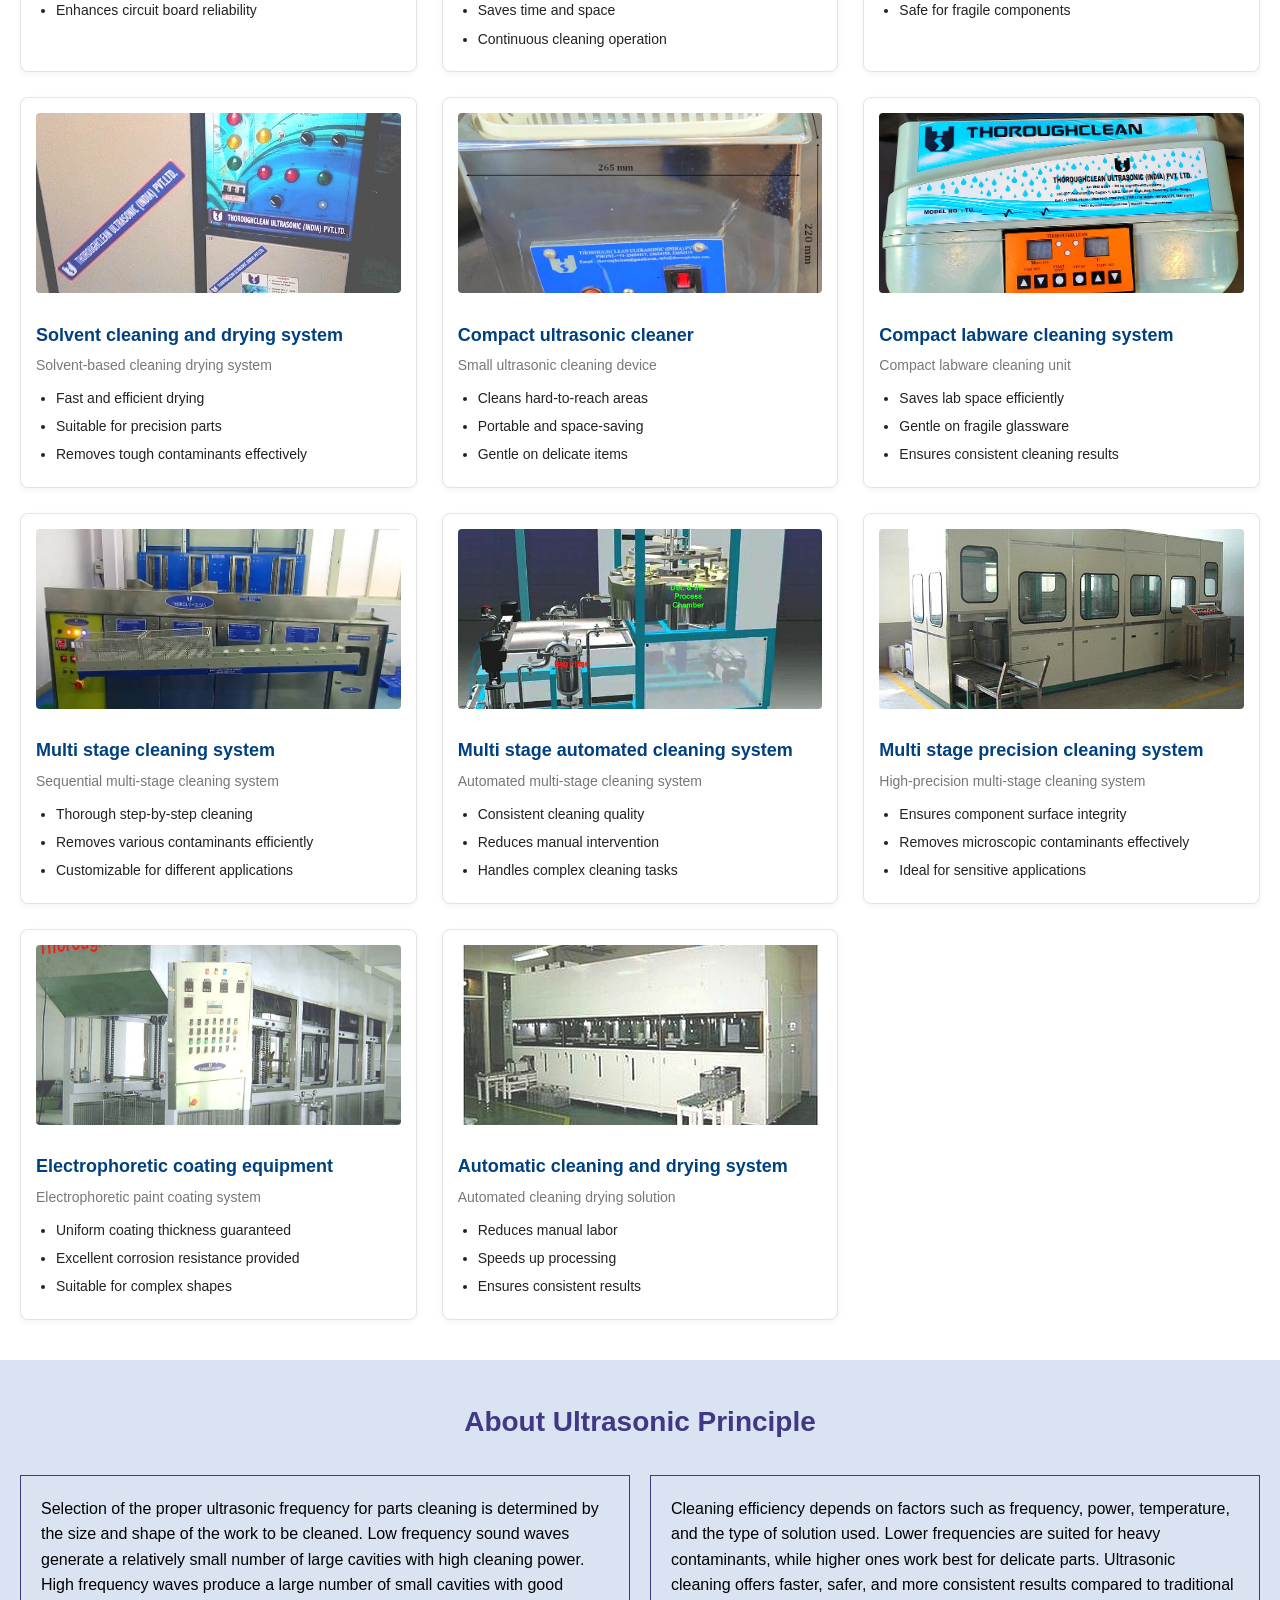
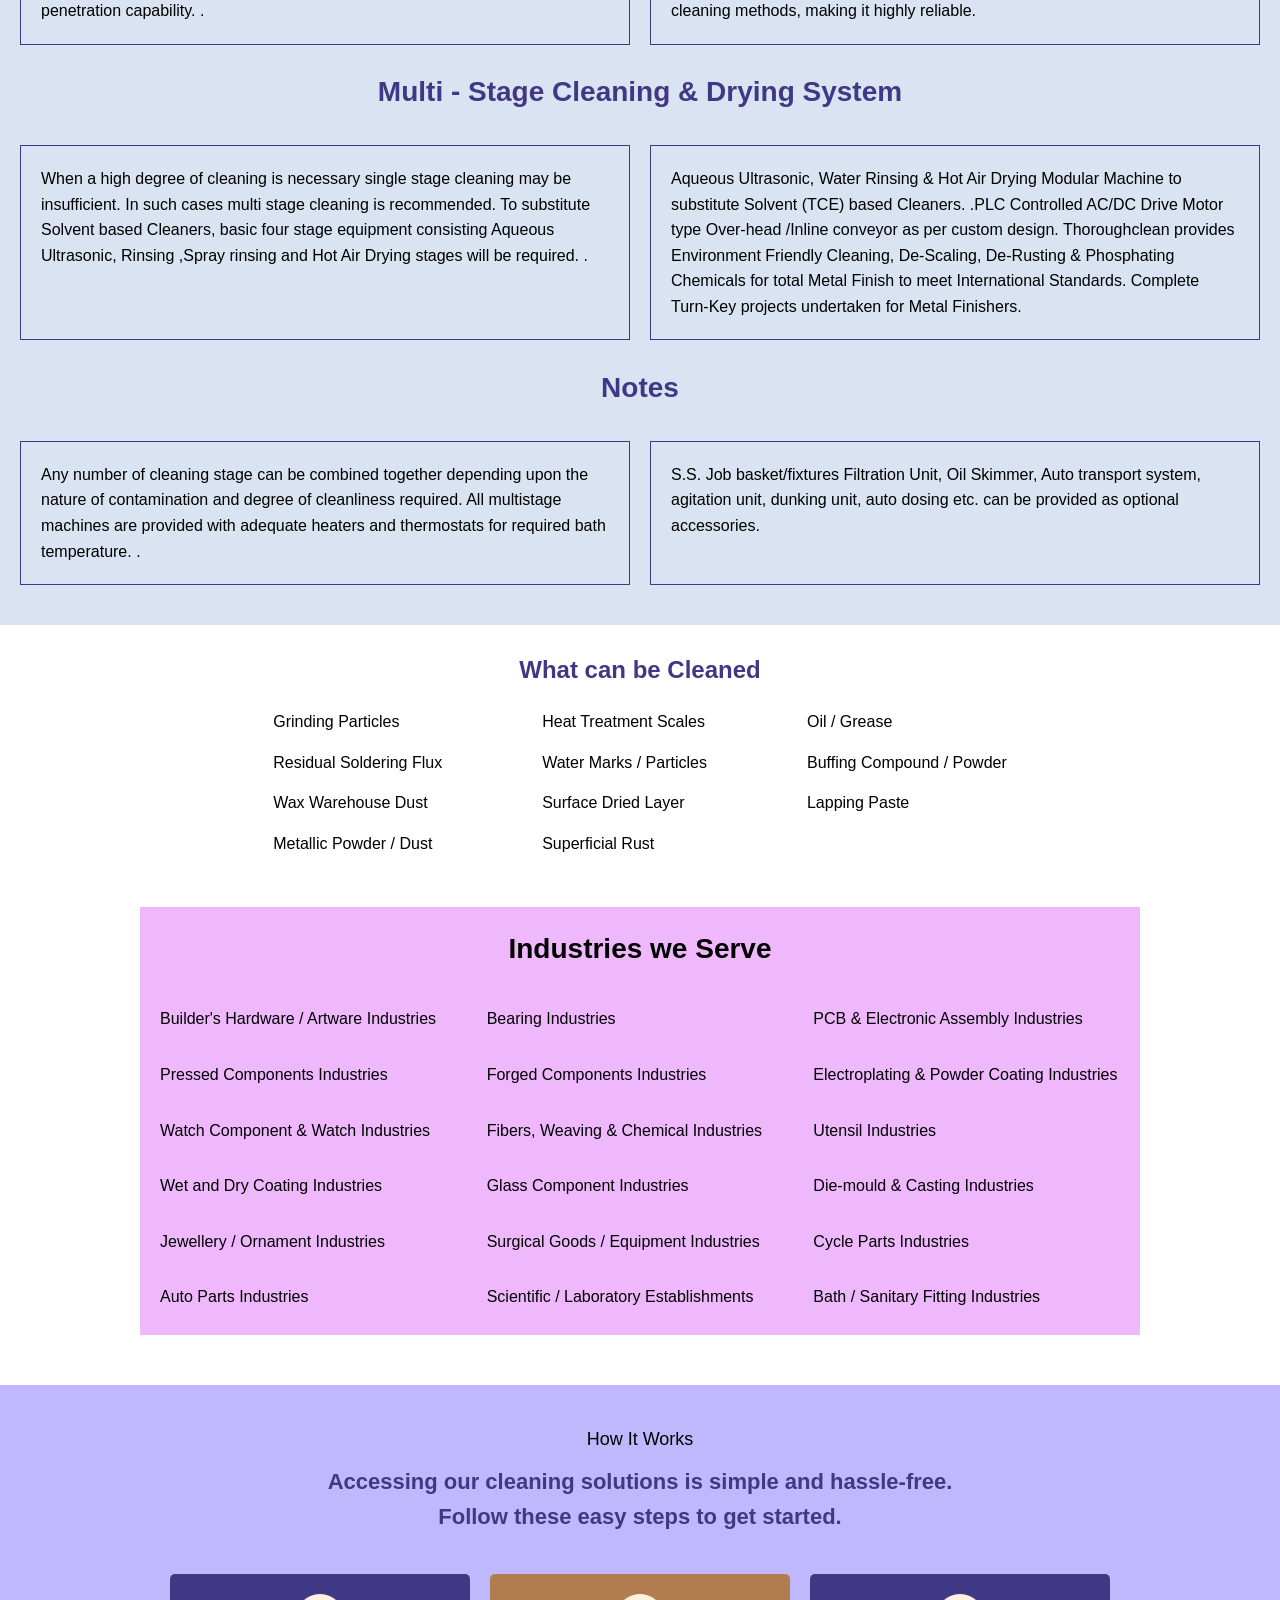
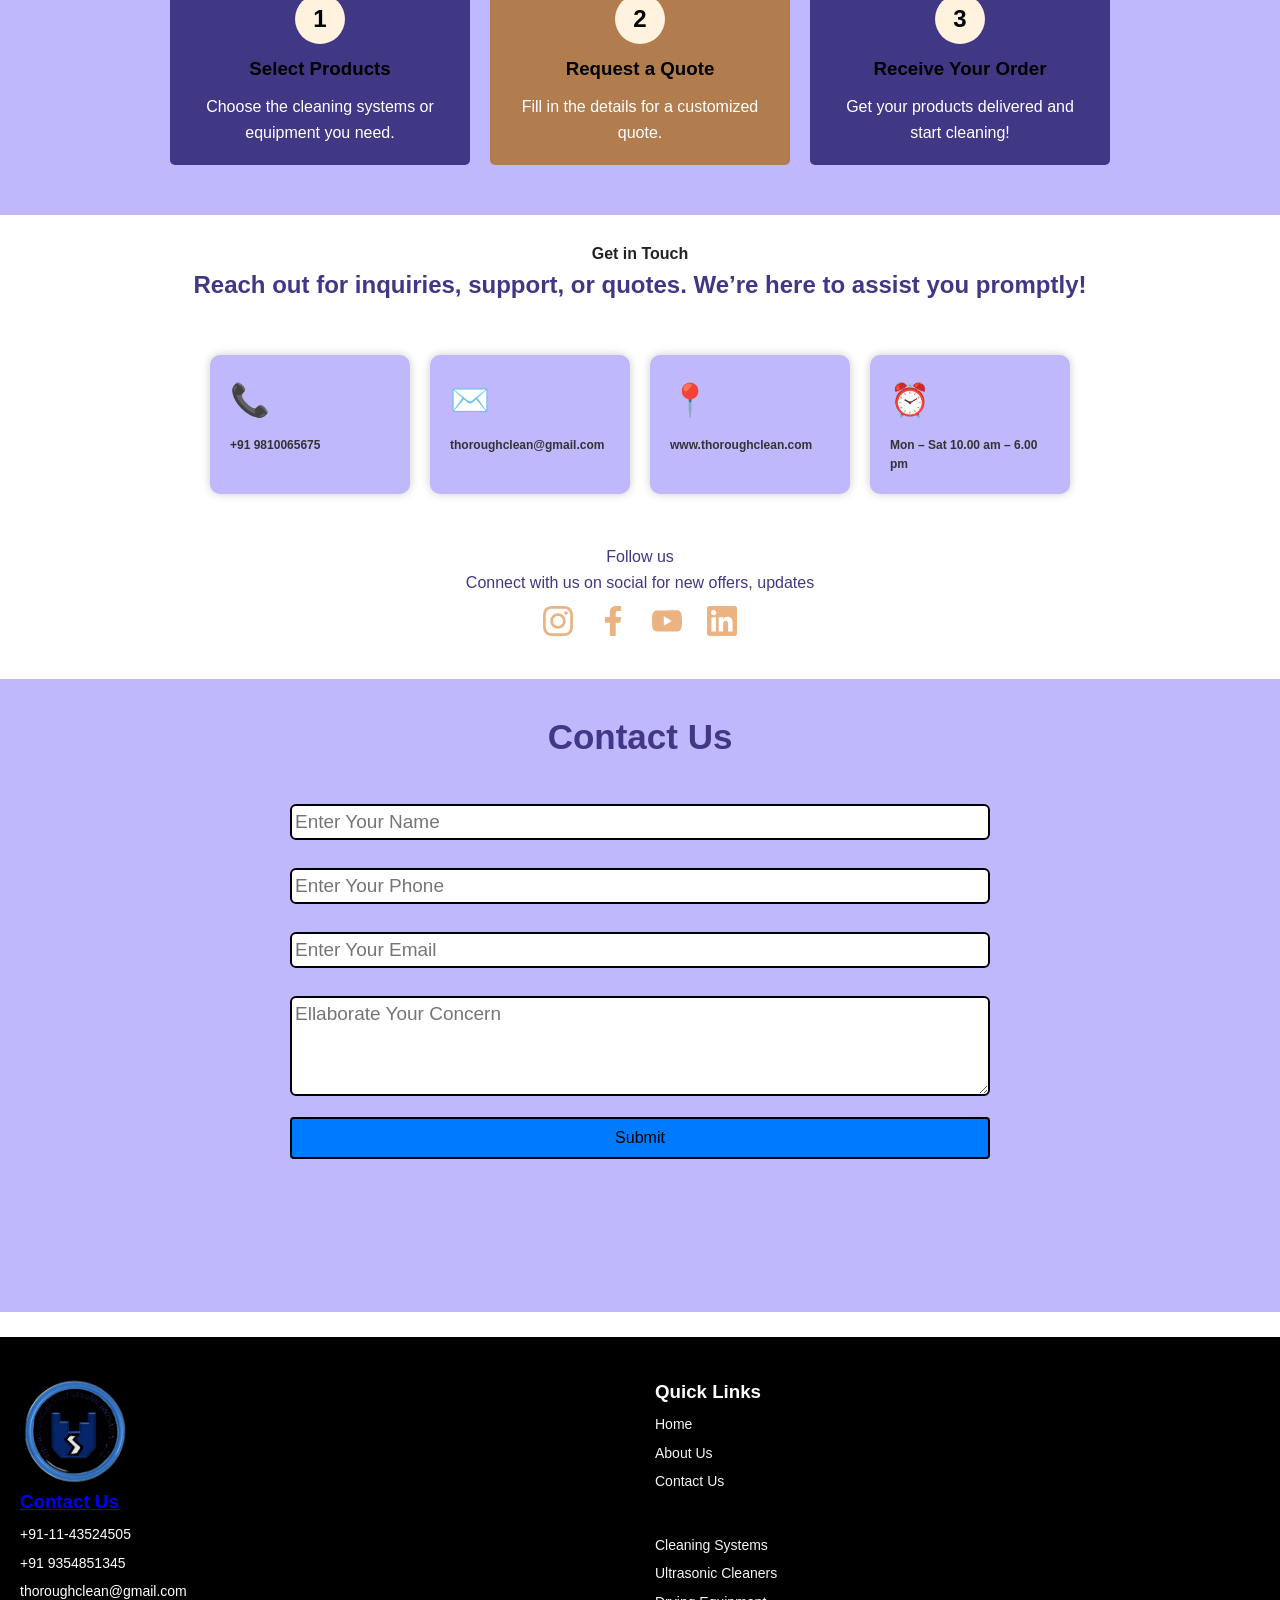
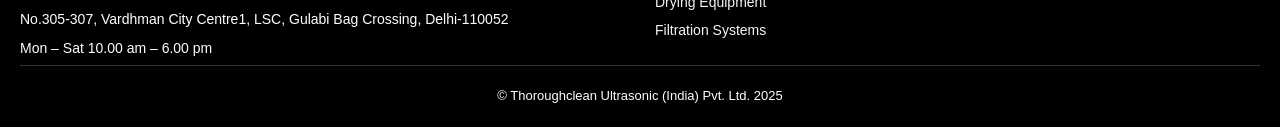
==== commit 5748678c: "Add files via upload added new file" ====
--- a/home.html
+++ b/home.html
@@ -184,231 +184,223 @@
         </div>
     </section>
     <br>
-        <section class="offerings">
-    
-    <h2>Discover our diverse range of industrial cleaning<br>solutions tailored for various sectors.</h2>
-
-    <div class="grid">
-      <!-- Each card -->
-      <div class="card">
-        <img src="mn.jpeg" alt="Hot air drying chamber">
-        <h3>Hot air drying chamber (Incubator)</h3>
-        <p>Controlled hot air chamber</p>
-        <ul>
-          <li>Uniform drying temperature distribution</li>
-          <li>Ideal for sensitive materials</li>
-          <li>Ensures efficient drying process</li>
-        </ul>
-      </div>
-
-      <!-- Repeat for each card (You can duplicate this card structure and just change content) -->
-
-      <div class="card">
-        <img src="plcc.jpeg" alt="PLC based solvent degreaser">
-        <h3>PLC based solvent degreaser</h3>
-        <p>Automated solvent degreasing system</p>
-        <ul>
-          <li>Precise process control</li>
-          <li>Consistent cleaning performance</li>
-          <li>Reduces manual intervention</li>
-        </ul>
-      </div>
-      <div class="card">
-        <img src="genn.jpeg" alt="Hot air drying chamber">
-        <h3>Ultrasonic generator module</h3>
-        <p>High-frequency ultrasonic power module</p>
-        <ul>
-          <li>Enhances cleaning efficiency</li>
-          <li>Supports multiple cleaning applications</li>
-          <li>Compact and reliable design</li>
-        </ul>
-      </div>
-      <div class="card">
-        <img src="s.jpeg" alt="Hot air drying chamber">
-        <h3>Aqueous automated cleaning system</h3>
-        <p>Water-based automated cleaning system</p>
-        <ul>
-          <li>Environmentally friendly operation</li>
-          <li>Safe for sensitive parts</li>
-          <li>Reduces chemical usage</li>
-        </ul>
-      </div>
-      <div class="card">
-        <img src="jew.jpeg" alt="Hot air drying chamber">
-        <h3>Magnetic polisher for jewellers</h3>
-        <p>Ultimate solution for multi-step cleaning processes.</p>
-        <ul>
-          <li>Polishes intricate jewelry</li>
-          <li>Saves manual labor</li>
-          <li>Delicate surface safe</li>
-        </ul>
-      </div>
-      
-      <div class="card">
-        <img src="e.jpeg" alt="Hot air drying chamber">
-        <h3>Closed loop solvent based cleaner</h3>
-        <p>Sealed solvent cleaning system</p>
-        <ul>
-          <li>Enhances cleaning safety</li>
-          <li>Prevents vapor emissions</li>
-          <li>Minimizes solvent consumption</li>
-        </ul>
-      </div>
-      <div class="card">
-        <img src="multi.jpeg" alt="Hot air drying chamber">
-        <h3>Multi plate filtration unit</h3>
-        <p>Layered multi-plate filtration system</p>
-        <ul>
-          <li>Easy maintenance design</li>
-          <li>Handles large volumes</li>
-          <li>High filtration efficiency</li>
-        </ul>
-      </div>
-      <div class="card">
-        <img src="aqeous.jpeg" alt="Hot air drying chamber">
-        <h3>Aqueous cleaning machine</h3>
-        <p>Water-based parts cleaning machine</p>
-        <ul>
-          <li>Gentle on components</li>
-          <li>Environmentally safe operation</li>
-          <li>Reduces chemical dependency</li>
-        </ul>
-      </div>
-      <div class="card">
-        <img src="x.jpeg" alt="Hot air drying chamber">
-        <h3>Aqueous cleaning and drying system</h3>
-        <p>Water-based cleaning drying system</p>
-        <ul>
-          <li>Eco-friendly cleaning process</li>
-          <li>Safe for components</li>
-          <li>Integrated drying feature</li>
-        </ul>
-      </div>
-      <div class="card">
-        <img src="asse.jpeg" alt="Hot air drying chamber">
-        <h3>Assembled PCB cleaning system</h3>
-        <p>Precision PCB cleaning system</p>
-        <ul>
-          <li>Protects delicate electronic components</li>
-          <li>Removes flux and residues</li>
-          <li>Enhances circuit board reliability</li>
-        </ul>
-      </div>
-      <div class="card">
-        <img src="rotary.jpeg" alt="Hot air drying chamber">
-        <h3>Rotary table cleaning, spraying and drying system</h3>
-        <p>Rotary cleaning drying system</p>
-        <ul>
-          <li>Uniform spray and drying</li>
-          <li>Saves time and space</li>
-          <li>Continuous cleaning operation</li>
-        </ul>
-      </div>
-      <div class="card">
-        <img src="pcbb.jpeg" alt="Hot air drying chamber">
-        <h3>PCB, semi-conductor cleaning system</h3>
-        <p>Precision semiconductor PCB cleaning system</p>
-        <ul>
-          <li>Removes microscopic particle contaminants</li>
-          <li>Ensures optimal device performance</li>
-          <li>Safe for fragile components</li>
-        </ul>
-      </div>
-      <div class="card">
-        <img src="solvent.jpeg" alt="Hot air drying chamber">
-        <h3>Solvent cleaning and drying system</h3>
-        <p>Solvent-based cleaning drying system</p>
-        <ul>
-          <li>Fast and efficient drying</li>
-          <li>Suitable for precision parts</li>
-          <li>Removes tough contaminants effectively</li>
-        </ul>
-      </div>
-       <div class="card">
-        <img src="com.jpeg" alt="Hot air drying chamber">
-        <h3>Compact ultrasonic cleaner</h3>
-        <p>Small ultrasonic cleaning device</p>
-        <ul>
-          <li>Cleans hard-to-reach areas</li>
-          <li>Portable and space-saving</li>
-          <li>Gentle on delicate items</li>
-        </ul>
-      </div>
-      <div class="card">
-        <img src="lab.jpeg" alt="Hot air drying chamber">
-        <h3>Compact labware cleaning system</h3>
-        <p>Compact labware cleaning unit</p>
-        <ul>
-          <li>Saves lab space efficiently</li>
-          <li>Gentle on fragile glassware</li>
-          <li>Ensures consistent cleaning results</li>
-        </ul>
-      </div>
-      <div class="card">
-        <img src="mk.jpeg" alt="Hot air drying chamber">
-        <h3>Multi stage cleaning system</h3>
-        <p>Sequential multi-stage cleaning system</p>
-        <ul>
-          <li>Thorough step-by-step cleaning</li>
-          <li>Removes various contaminants efficiently</li>
-          <li>Customizable for different applications</li>
-        </ul>
-      </div>
-      <div class="card">
-        <img src="plcc.jpeg" alt="Hot air drying chamber">
-        <h3>Multi stage automated cleaning system</h3>
-        <p>Automated multi-stage cleaning system</p>
-        <ul>
-          <li>Consistent cleaning quality</li>
-          <li>Reduces manual intervention</li>
-          <li>Handles complex cleaning tasks</li>
-        </ul>
-      </div>
-      <div class="card">
-        <img src="1.jpeg" alt="Hot air drying chamber">
-        <h3>Multi stage precision cleaning system</h3>
-        <p>High-precision multi-stage cleaning system</p>
-        <ul>
-          <li>Ensures component surface integrity</li>
-          <li>Removes microscopic contaminants effectively</li>
-          <li>Ideal for sensitive applications</li>
-        </ul>
-      </div>
-      <div class="card">
-        <img src="2.jpeg" alt="Hot air drying chamber">
-        <h3>Electrophoretic coating equipment</h3>
-        <p>Electrophoretic paint coating system</p>
-        <ul>
-          <li>Uniform coating thickness guaranteed</li>
-          <li>Excellent corrosion resistance provided</li>
-          <li>Suitable for complex shapes</li>
-        </ul>
-      </div>
-      <div class="card">
-        <img src="3.jpeg" alt="Hot air drying chamber">
-        <h3>Automatic cleaning and drying system</h3>
-        <p>Automated cleaning drying solution</p>
-        <ul>
-          <li>Reduces manual labor</li>
-          <li>Speeds up processing</li>
-          <li>Ensures consistent results</li>
-        </ul>
-      </div>
-       <div class="card">
-        <img src="ert.jpeg" alt="Hot air drying chamber">
-        <h3>Ultrasonic generator module</h3>
-        <p>High-frequency ultrasonic power module</p>
-        <ul>
-          <li>Enhances cleaning efficiency</li>
-          <li>Supports multiple cleaning applications</li>
-          <li>Compact and reliable design</li>
-        </ul>
-      </div>
-      <!-- Continue adding cards here for each item as shown in your image -->
-      <!-- You can also use loops with frameworks like React, Vue, or use templating in Django or PHP -->
-
-    </div>
-  </section>
+      <section class="offerings">
+      
+        <h2>Discover our diverse range of industrial cleaning<br>solutions tailored for various sectors.</h2>
+      
+        <div class="grid">
+          <!-- Each card -->
+          <div class="card">
+            <img src="mn.jpeg" alt="Hot air drying chamber">
+            <h3>Hot air drying chamber (Incubator)</h3>
+            <p>Controlled hot air chamber</p>
+            <ul>
+              <li>Uniform drying temperature distribution</li>
+              <li>Ideal for sensitive materials</li>
+              <li>Ensures efficient drying process</li>
+            </ul>
+          </div>
+      
+          <!-- Repeat for each card (You can duplicate this card structure and just change content) -->
+      
+          <div class="card">
+            <img src="plcc.jpeg" alt="PLC based solvent degreaser">
+            <h3>PLC based solvent degreaser</h3>
+            <p>Automated solvent degreasing system</p>
+            <ul>
+              <li>Precise process control</li>
+              <li>Consistent cleaning performance</li>
+              <li>Reduces manual intervention</li>
+            </ul>
+          </div>
+          <div class="card">
+            <img src="genn.jpeg" alt="Hot air drying chamber">
+            <h3>Ultrasonic generator module</h3>
+            <p>High-frequency ultrasonic power module</p>
+            <ul>
+              <li>Enhances cleaning efficiency</li>
+              <li>Supports multiple cleaning applications</li>
+              <li>Compact and reliable design</li>
+            </ul>
+          </div>
+          <div class="card">
+            <img src="s.jpeg" alt="Hot air drying chamber">
+            <h3>Aqueous automated cleaning system</h3>
+            <p>Water-based automated cleaning system</p>
+            <ul>
+              <li>Environmentally friendly operation</li>
+              <li>Safe for sensitive parts</li>
+              <li>Reduces chemical usage</li>
+            </ul>
+          </div>
+          <div class="card">
+            <img src="pic 5.jpeg" alt="Hot air drying chamber">
+            <h3>Magnetic polisher for jewellers</h3>
+            <p>Ultimate solution for multi-step cleaning processes.</p>
+            <ul>
+              <li>Polishes intricate jewelry</li>
+              <li>Saves manual labor</li>
+              <li>Delicate surface safe</li>
+            </ul>
+          </div>
+      
+          <div class="card">
+            <img src="e.jpeg" alt="Hot air drying chamber">
+            <h3>Closed loop solvent based cleaner</h3>
+            <p>Sealed solvent cleaning system</p>
+            <ul>
+              <li>Enhances cleaning safety</li>
+              <li>Prevents vapor emissions</li>
+              <li>Minimizes solvent consumption</li>
+            </ul>
+          </div>
+          <div class="card">
+            <img src="pic 7.jpeg" alt="Hot air drying chamber">
+            <h3>Multi plate filtration unit</h3>
+            <p>Layered multi-plate filtration system</p>
+            <ul>
+              <li>Easy maintenance design</li>
+              <li>Handles large volumes</li>
+              <li>High filtration efficiency</li>
+            </ul>
+          </div>
+          <div class="card">
+            <img src="pic 8.jpeg" alt="Hot air drying chamber">
+            <h3>Aqueous cleaning machine</h3>
+            <p>Water-based parts cleaning machine</p>
+            <ul>
+              <li>Gentle on components</li>
+              <li>Environmentally safe operation</li>
+              <li>Reduces chemical dependency</li>
+            </ul>
+          </div>
+          <div class="card">
+            <img src="x.jpeg" alt="Hot air drying chamber">
+            <h3>Aqueous cleaning and drying system</h3>
+            <p>Water-based cleaning drying system</p>
+            <ul>
+              <li>Eco-friendly cleaning process</li>
+              <li>Safe for components</li>
+              <li>Integrated drying feature</li>
+            </ul>
+          </div>
+          <div class="card">
+            <img src="pic 10.jpeg" alt="Hot air drying chamber">
+            <h3>Assembled PCB cleaning system</h3>
+            <p>Precision PCB cleaning system</p>
+            <ul>
+              <li>Protects delicate electronic components</li>
+              <li>Removes flux and residues</li>
+              <li>Enhances circuit board reliability</li>
+            </ul>
+          </div>
+          <div class="card">
+            <img src="pic 11.jpeg" alt="Hot air drying chamber">
+            <h3>Rotary table cleaning, spraying and drying system</h3>
+            <p>Rotary cleaning drying system</p>
+            <ul>
+              <li>Uniform spray and drying</li>
+              <li>Saves time and space</li>
+              <li>Continuous cleaning operation</li>
+            </ul>
+          </div>
+          <div class="card">
+            <img src="pic 12.jpeg" alt="Hot air drying chamber">
+            <h3>PCB, semi-conductor cleaning system</h3>
+            <p>Precision semiconductor PCB cleaning system</p>
+            <ul>
+              <li>Removes microscopic particle contaminants</li>
+              <li>Ensures optimal device performance</li>
+              <li>Safe for fragile components</li>
+            </ul>
+          </div>
+          <div class="card">
+            <img src="pic 13.jpeg" alt="Hot air drying chamber">
+            <h3>Solvent cleaning and drying system</h3>
+            <p>Solvent-based cleaning drying system</p>
+            <ul>
+              <li>Fast and efficient drying</li>
+              <li>Suitable for precision parts</li>
+              <li>Removes tough contaminants effectively</li>
+            </ul>
+          </div>
+          <div class="card">
+            <img src="pic 14.jpeg" alt="Hot air drying chamber">
+            <h3>Compact ultrasonic cleaner</h3>
+            <p>Small ultrasonic cleaning device</p>
+            <ul>
+              <li>Cleans hard-to-reach areas</li>
+              <li>Portable and space-saving</li>
+              <li>Gentle on delicate items</li>
+            </ul>
+          </div>
+          <div class="card">
+            <img src="pic15.jpeg" alt="Hot air drying chamber">
+            <h3>Compact labware cleaning system</h3>
+            <p>Compact labware cleaning unit</p>
+            <ul>
+              <li>Saves lab space efficiently</li>
+              <li>Gentle on fragile glassware</li>
+              <li>Ensures consistent cleaning results</li>
+            </ul>
+          </div>
+          <div class="card">
+            <img src="mk.jpeg" alt="Hot air drying chamber">
+            <h3>Multi stage cleaning system</h3>
+            <p>Sequential multi-stage cleaning system</p>
+            <ul>
+              <li>Thorough step-by-step cleaning</li>
+              <li>Removes various contaminants efficiently</li>
+              <li>Customizable for different applications</li>
+            </ul>
+          </div>
+          <div class="card">
+            <img src="pic 17.jpeg" alt="Hot air drying chamber">
+            <h3>Multi stage automated cleaning system</h3>
+            <p>Automated multi-stage cleaning system</p>
+            <ul>
+              <li>Consistent cleaning quality</li>
+              <li>Reduces manual intervention</li>
+              <li>Handles complex cleaning tasks</li>
+            </ul>
+          </div>
+          <div class="card">
+            <img src="1.jpeg" alt="Hot air drying chamber">
+            <h3>Multi stage precision cleaning system</h3>
+            <p>High-precision multi-stage cleaning system</p>
+            <ul>
+              <li>Ensures component surface integrity</li>
+              <li>Removes microscopic contaminants effectively</li>
+              <li>Ideal for sensitive applications</li>
+            </ul>
+          </div>
+          <div class="card">
+            <img src="2.jpeg" alt="Hot air drying chamber">
+            <h3>Electrophoretic coating equipment</h3>
+            <p>Electrophoretic paint coating system</p>
+            <ul>
+              <li>Uniform coating thickness guaranteed</li>
+              <li>Excellent corrosion resistance provided</li>
+              <li>Suitable for complex shapes</li>
+            </ul>
+          </div>
+          <div class="card">
+            <img src="3.jpeg" alt="Hot air drying chamber">
+            <h3>Automatic cleaning and drying system</h3>
+            <p>Automated cleaning drying solution</p>
+            <ul>
+              <li>Reduces manual labor</li>
+              <li>Speeds up processing</li>
+              <li>Ensures consistent results</li>
+            </ul>
+          </div>
+      
+      
+          <!-- Continue adding cards here for each item as shown in your image -->
+          <!-- You can also use loops with frameworks like React, Vue, or use templating in Django or PHP -->
+      
+        </div>
+      </section>
   
    <section class="content">
     <h1>About Ultrasonic Principle</h1>
--- a/style.css
+++ b/style.css
@@ -689,7 +689,17 @@
 }
 @media (max-width:768px){
   .firstHalf {
-     font-size: 18px;
+     background-color: #403885;
+      padding: 10pxpx;
+      width: 100%;
+      height: 50px;
+      justify-content: center;
+      align-items: center;
+      text-align: center;
+      text-decoration-color: none;
+      color: white;
+      font-size: 18px;
+      font-style: calc(Tahoma);
 }
 }
 .Half{
@@ -961,6 +971,20 @@
     display: block;
     color: #2e2e8f;
   }
+    .contact-btn {
+      background-color: #403885;
+      color: white;
+      padding: 4px 10px;
+      text-decoration: none;
+      border-radius: 2px;
+      font-weight: bold;
+      font-size: 10px;
+      transition: background-color 0.3s ease;
+    }
+  
+    .contact-btn:hover {
+      background-color: rgb(238, 9, 219);
+    }
 }
 .slider{
   height: 250px;
@@ -1190,16 +1214,17 @@
             background-position: center;
             background-repeat: no-repeat;
     }
-    @media(max-width:768){
-      .custom-image {
-          width: 700px;
-          height: 200px;
-          background-image: url('tyr.jpeg');
-          background-size: cover;
-          background-position: center;
-          background-repeat: no-repeat;
+        @media (max-width: 600px) {
+          .custom-image{
+          width: 100%;
+            height: 200px;
+            background-image: url('tyr.jpeg');
+            background-size: cover;
+            background-position: center;
+            background-repeat: no-repeat;
+
+          }
         }
-    }
     .map-section {
       display: flex;
       justify-content: space-between;
@@ -1278,6 +1303,18 @@
             background-position: center;
             background-repeat: no-repeat;
     }
+       
+        /* Smaller screen padding */
+        @media (max-width: 450px) {
+          .custom-imagee {
+            width: 100%;
+              height: 200px;
+              background-image: url('vvvv.jpeg');
+              background-size: cover;
+              background-position: center;
+              background-repeat: no-repeat;
+          }
+        }
     .career-section {
       padding: 15px 9px;
       max-width: 1200px;
